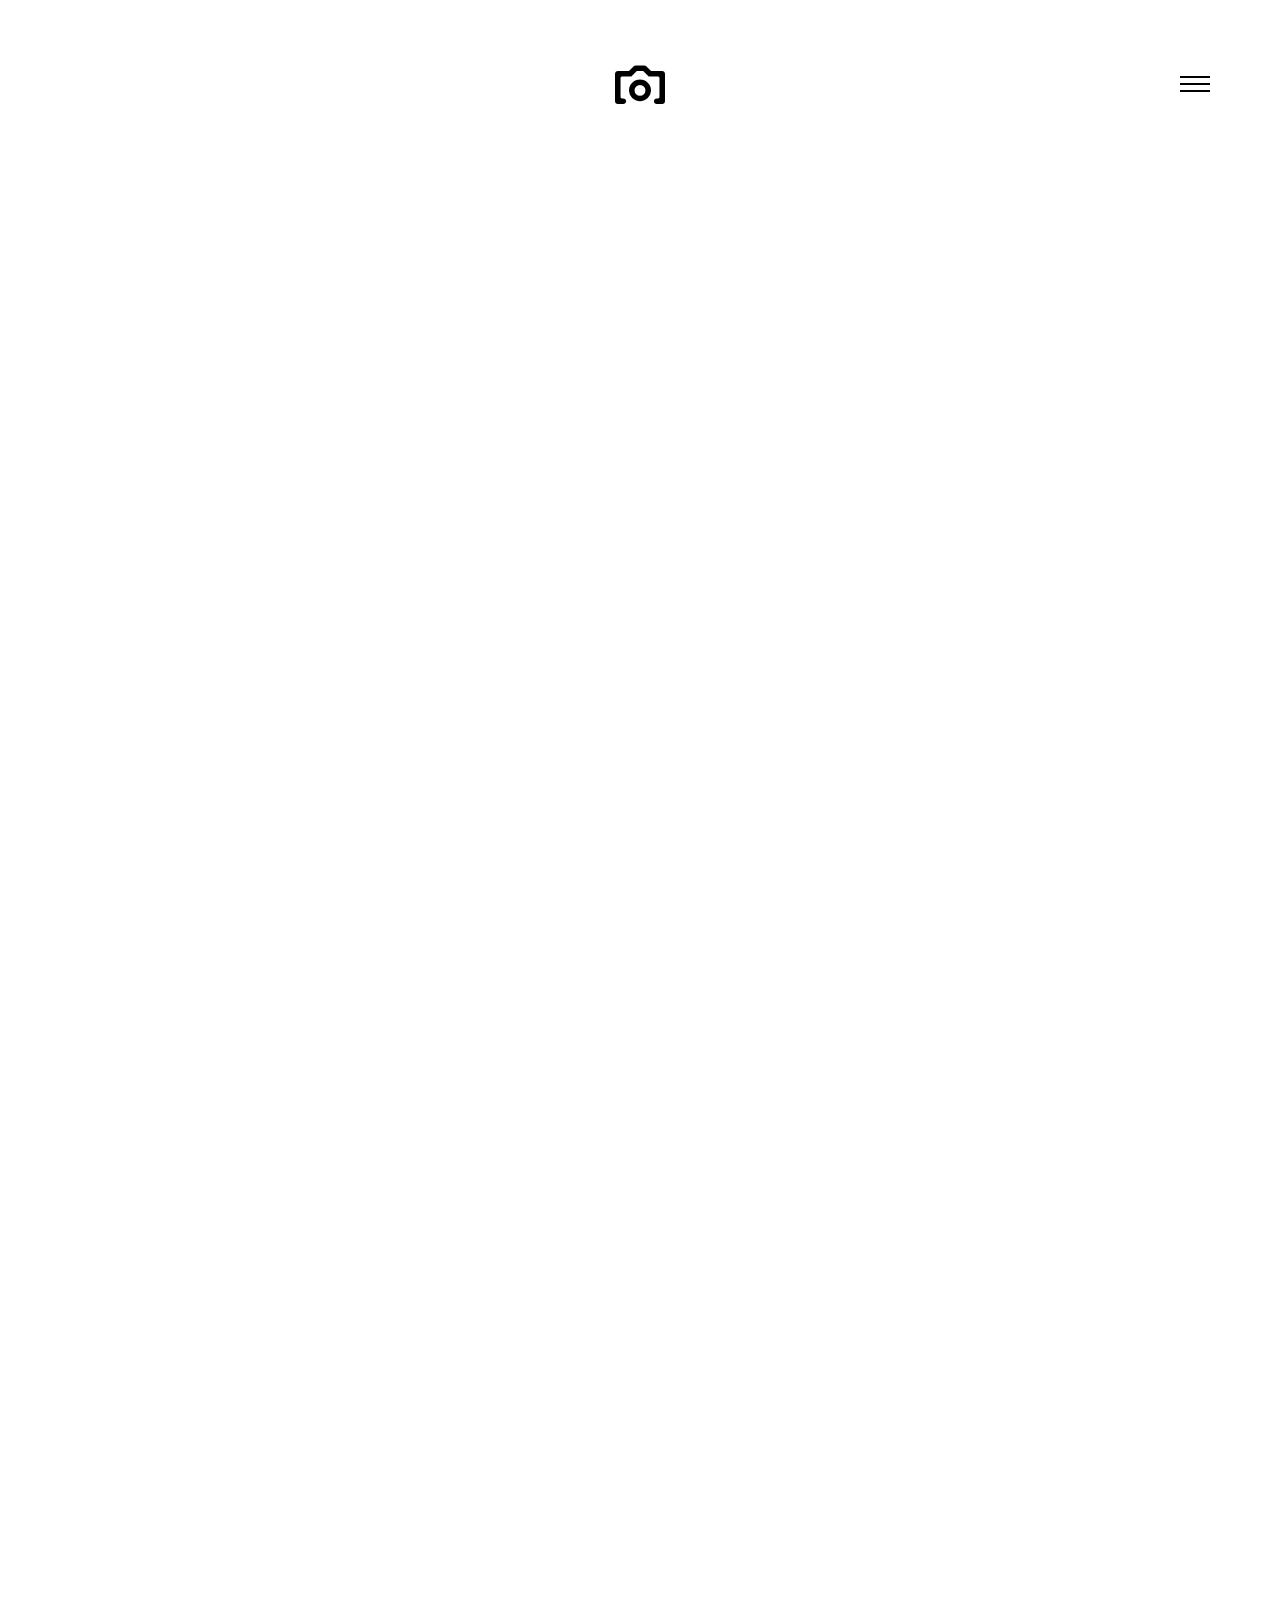
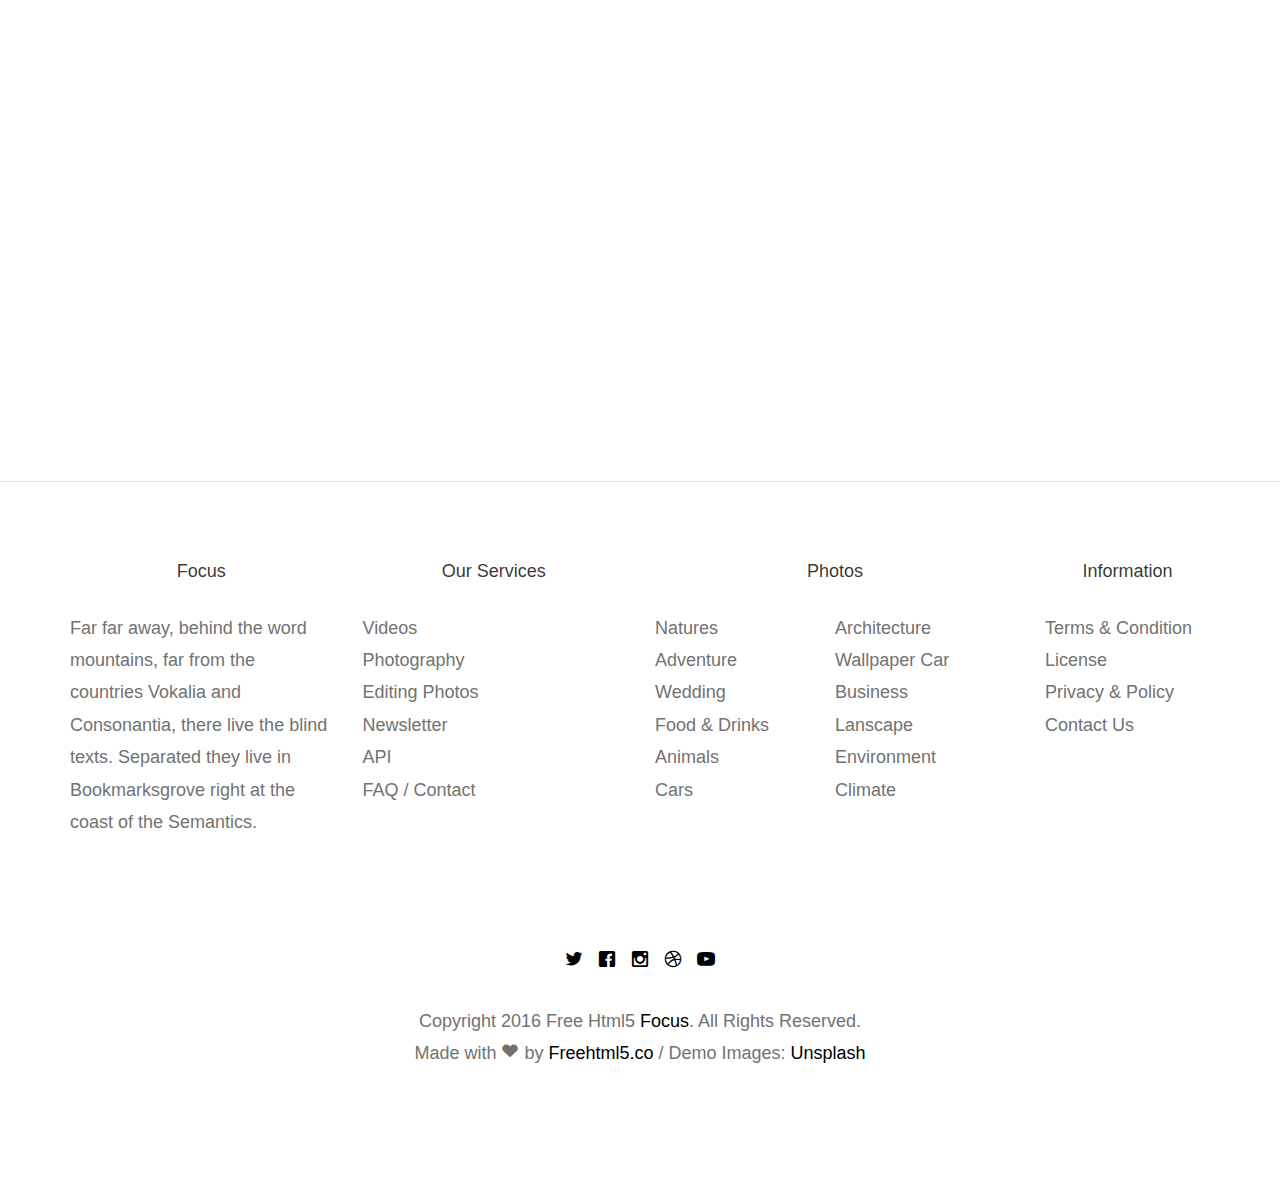
==== about.html @ fcd39f28 "primeiros ajustes" ====
<!DOCTYPE html>
<!--[if lt IE 7]>      <html class="no-js lt-ie9 lt-ie8 lt-ie7"> <![endif]-->
<!--[if IE 7]>         <html class="no-js lt-ie9 lt-ie8"> <![endif]-->
<!--[if IE 8]>         <html class="no-js lt-ie9"> <![endif]-->
<!--[if gt IE 8]><!--> <html class="no-js"> <!--<![endif]-->
	<head>
	<meta charset="utf-8">
	<meta http-equiv="X-UA-Compatible" content="IE=edge">
	<title>Focus &mdash; 100% Free Fully Responsive HTML5 Template by FREEHTML5.co</title>
	<meta name="viewport" content="width=device-width, initial-scale=1">
	<meta name="description" content="Free HTML5 Template by FREEHTML5.CO" />
	<meta name="keywords" content="free html5, free template, free bootstrap, html5, css3, mobile first, responsive" />
	<meta name="author" content="FREEHTML5.CO" />

  <!-- 
	//////////////////////////////////////////////////////

	FREE HTML5 TEMPLATE 
	DESIGNED & DEVELOPED by FREEHTML5.CO
		
	Website: 		http://freehtml5.co/
	Email: 			info@freehtml5.co
	Twitter: 		http://twitter.com/fh5co
	Facebook: 		https://www.facebook.com/fh5co

	//////////////////////////////////////////////////////
	 -->

  	<!-- Facebook and Twitter integration -->
	<meta property="og:title" content=""/>
	<meta property="og:image" content=""/>
	<meta property="og:url" content=""/>
	<meta property="og:site_name" content=""/>
	<meta property="og:description" content=""/>
	<meta name="twitter:title" content="" />
	<meta name="twitter:image" content="" />
	<meta name="twitter:url" content="" />
	<meta name="twitter:card" content="" />

	<!-- Place favicon.ico and apple-touch-icon.png in the root directory -->
	<link rel="shortcut icon" href="favicon.ico">

	<!-- <link href='https://fonts.googleapis.com/css?family=Roboto:400,100,300,700,900' rel='stylesheet' type='text/css'>
	<link href="https://fonts.googleapis.com/css?family=Roboto+Slab:300,400,700" rel="stylesheet"> -->
	
	<!-- Animate.css -->
	<link rel="stylesheet" href="css/animate.css">
	<!-- Icomoon Icon Fonts-->
	<link rel="stylesheet" href="css/icomoon.css">
	<!-- Bootstrap  -->
	<link rel="stylesheet" href="css/bootstrap.css">

	<link rel="stylesheet" href="css/style.css">


	<!-- Modernizr JS -->
	<script src="js/modernizr-2.6.2.min.js"></script>
	<!-- FOR IE9 below -->
	<!--[if lt IE 9]>
	<script src="js/respond.min.js"></script>
	<![endif]-->

	</head>
	<body>

	<nav id="fh5co-main-nav" role="navigation">
		<a href="#" class="js-fh5co-nav-toggle fh5co-nav-toggle active"><i></i></a>
		<div class="js-fullheight fh5co-table">
			<div class="fh5co-table-cell js-fullheight">
				<ul>
					<li><a href="index.html">Home</a></li>
					<li><a href="gallery.html">Gallery</a></li>
					<li><a href="services.html">Services</a></li>
					<li class="active"><a href="about.html">About</a></li>
					<li><a href="contact.html">Contact</a></li>
				</ul>
			</div>
		</div>
	</nav>
	
	<div id="fh5co-page">
		<header>
			<div class="container">
				<div class="fh5co-navbar-brand">
					<h1 class="text-center"><a class="fh5co-logo" href="index.html"><i class="icon-camera2"></i></a></h1>
					<a href="#" class="js-fh5co-nav-toggle fh5co-nav-toggle"><i></i></a>
				</div>
			</div>
		</header>
		<div id="fh5co-intro-section">
			<div class="container">
				<div class="row">
					<div class="col-md-8 col-md-offset-2 text-center animate-box">
						<h2 class="intro-heading">About Us</h2>
						<p><span>Created with <i class="icon-heart3"></i> by the fine folks at <a href="http://freehtml5.co">FreeHTML5.co</a></span></p>
					</div>
				</div>
			</div>
		</div>
		<div id="fh5co-about-section">
			<div class="container">
				<div class="row">
					<div class="col-md-8 col-md-offset-2 text-center animate-box">
						<div class="about">
							<img src="images/author.jpg" alt="">
						</div>
						<div class="desc">
							<h3>Eloisa Doe</h3>
							<p>Far far away, behind the word mountains, far from the countries Vokalia and Consonantia, there live the blind texts. Separated they live in Bookmarksgrove right at the coast of the Semantics. Far far away, behind the word mountains, far from the countries Vokalia and Consonantia, there live the blind texts. Separated they live in Bookmarksgrove right at the coast of the Semantics.</p>
							<p class="fh5co-social-icon">
								<a href="#"><i class="icon-twitter2"></i></a>
								<a href="#"><i class="icon-facebook2"></i></a>
								<a href="#"><i class="icon-instagram"></i></a>
								<a href="#"><i class="icon-dribbble2"></i></a>
								<a href="#"><i class="icon-youtube"></i></a>
							</p>
						</div>
					</div>
				</div>
			</div>
		</div>
		<div id="fh5co-photos-section">
			<div class="container">
				<div class="row">
					<div class="col-md-6 col-md-offset-3 text-center animate-box">
						<div class="heading-section">
							<h2>6 Photo Collection</h2>
							<p>Far far away, behind the word mountains, far from the countries Vokalia and Consonantia, there live the blind texts.</p>
						</div>
					</div>
				</div>
				<div class="row text-center">
					<div class="col-md-4 animate-box">
						<a href="#" class="grid-photo" style="background-image: url(images/pic7.jpg);">
							<div class="desc">
								<h3>Camera</h3>
								<span>12 Photos</span>
							</div>
						</a>
					</div>
					<div class="col-md-4 animate-box">
						<a href="#" class="grid-photo" style="background-image: url(images/pic8.jpg);">
							<div class="desc">
								<h3>Wedding</h3>
								<span>100 Photos</span>
							</div>
						</a>
					</div>
					<div class="col-md-4 animate-box">
						<a href="#" class="grid-photo" style="background-image: url(images/pic12.jpg);">
							<div class="desc">
								<h3>Drinks</h3>
								<span>45 Photos</span>
							</div>
						</a>
					</div>
					<div class="col-md-4 animate-box">
						<a href="#" class="grid-photo" style="background-image: url(images/pic9.jpg);">
							<div class="desc">
								<h3>Camera</h3>
								<span>12 Photos</span>
							</div>
						</a>
					</div>
					<div class="col-md-4 animate-box">
						<a href="#" class="grid-photo" style="background-image: url(images/pic14.jpg);">
							<div class="desc">
								<h3>Wedding</h3>
								<span>100 Photos</span>
							</div>
						</a>
					</div>
					<div class="col-md-4 animate-box">
						<a href="#" class="grid-photo" style="background-image: url(images/pic11.jpg);">
							<div class="desc">
								<h3>Drinks</h3>
								<span>45 Photos</span>
							</div>
						</a>
					</div>
				</div>
			</div>
		</div>
		<footer>
			<div id="footer">
				<div class="container">
					<div class="row">
						<div class="col-md-3">
							<h3 class="section-title">Focus</h3>
							<p>Far far away, behind the word mountains, far from the countries Vokalia and Consonantia, there live the blind texts. Separated they live in Bookmarksgrove right at the coast of the Semantics.</p>
						</div>
						
						<div class="col-md-3">
							<h3 class="section-title">Our Services</h3>
							<ul>
								<li><a href="#">Videos</a></li>
								<li><a href="#">Photography</a></li>
								<li><a href="#">Editing Photos</a></li>
								<li><a href="#">Newsletter</a></li>
								<li><a href="#">API</a></li>
								<li><a href="#">FAQ / Contact</a></li>
							</ul>
						</div>

						<div class="col-md-4">
							<h3 class="section-title">Photos</h3>
							<ul class="float">
								<li><a href="#">Natures</a></li>
								<li><a href="#">Adventure</a></li>
								<li><a href="#">Wedding</a></li>
								<li><a href="#">Food &amp; Drinks</a></li>
								<li><a href="#">Animals</a></li>
								<li><a href="#">Cars</a></li>
							</ul>
							<ul class="float">
								<li><a href="#">Architecture</a></li>
								<li><a href="#">Wallpaper Car</a></li>
								<li><a href="#">Business</a></li>
								<li><a href="#">Lanscape</a></li>
								<li><a href="#">Environment</a></li>
								<li><a href="#">Climate</a></li>
							</ul>
						</div>
						<div class="col-md-2">
							<h3 class="section-title">Information</h3>
							<ul>
								<li><a href="#">Terms &amp; Condition</a></li>
								<li><a href="#">License</a></li>
								<li><a href="#">Privacy &amp; Policy</a></li>
								<li><a href="#">Contact Us</a></li>
							</ul>
						</div>
					</div>
					<div class="row copy-right">
						<div class="col-md-6 col-md-offset-3 text-center">
							<p class="fh5co-social-icon">
								<a href="#"><i class="icon-twitter2"></i></a>
								<a href="#"><i class="icon-facebook2"></i></a>
								<a href="#"><i class="icon-instagram"></i></a>
								<a href="#"><i class="icon-dribbble2"></i></a>
								<a href="#"><i class="icon-youtube"></i></a>
							</p>
							<p>Copyright 2016 Free Html5 <a href="#">Focus</a>. All Rights Reserved. <br>Made with <i class="icon-heart3"></i> by <a href="http://freehtml5.co/" target="_blank">Freehtml5.co</a> / Demo Images: <a href="https://unsplash.com/" target="_blank">Unsplash </a></p>
						</div>
					</div>
				</div>
			</div>
		</footer>
	
	</div>

	<!-- jQuery -->
	<script src="js/jquery.min.js"></script>
	<!-- jQuery Easing -->
	<script src="js/jquery.easing.1.3.js"></script>
	<!-- Bootstrap -->
	<script src="js/bootstrap.min.js"></script>
	<!-- Waypoints -->
	<script src="js/jquery.waypoints.min.js"></script>
	<!-- Counters -->
	<script src="js/jquery.countTo.js"></script>

	<!-- Main JS (Do not remove) -->
	<script src="js/main.js"></script>

	</body>
</html>
---- css/icomoon.css ----
@font-face {
    font-family: 'icomoon';
    src:    url('fonts/icomoon.eot?1oniuf');
    src:    url('fonts/icomoon.eot?1oniuf#iefix') format('embedded-opentype'),
        url('fonts/icomoon.ttf?1oniuf') format('truetype'),
        url('fonts/icomoon.woff?1oniuf') format('woff'),
        url('fonts/icomoon.svg?1oniuf#icomoon') format('svg');
    font-weight: normal;
    font-style: normal;
}

[class^="icon-"], [class*=" icon-"] {
    /* use !important to prevent issues with browser extensions that change fonts */
    font-family: 'icomoon' !important;
    speak: none;
    font-style: normal;
    font-weight: normal;
    font-variant: normal;
    text-transform: none;
    line-height: 1;

    /* Better Font Rendering =========== */
    -webkit-font-smoothing: antialiased;
    -moz-osx-font-smoothing: grayscale;
}

.icon-mobile:before {
    content: "\e000";
}
.icon-laptop:before {
    content: "\e001";
}
.icon-desktop:before {
    content: "\e002";
}
.icon-tablet:before {
    content: "\e003";
}
.icon-phone:before {
    content: "\e004";
}
.icon-document:before {
    content: "\e005";
}
.icon-documents:before {
    content: "\e006";
}
.icon-search:before {
    content: "\e007";
}
.icon-clipboard:before {
    content: "\e008";
}
.icon-newspaper:before {
    content: "\e009";
}
.icon-notebook:before {
    content: "\e00a";
}
.icon-book-open:before {
    content: "\e00b";
}
.icon-browser:before {
    content: "\e00c";
}
.icon-calendar:before {
    content: "\e00d";
}
.icon-presentation:before {
    content: "\e00e";
}
.icon-picture:before {
    content: "\e00f";
}
.icon-pictures:before {
    content: "\e010";
}
.icon-video:before {
    content: "\e011";
}
.icon-camera:before {
    content: "\e012";
}
.icon-printer:before {
    content: "\e013";
}
.icon-toolbox:before {
    content: "\e014";
}
.icon-briefcase:before {
    content: "\e015";
}
.icon-wallet:before {
    content: "\e016";
}
.icon-gift:before {
    content: "\e017";
}
.icon-bargraph:before {
    content: "\e018";
}
.icon-grid:before {
    content: "\e019";
}
.icon-expand:before {
    content: "\e01a";
}
.icon-focus:before {
    content: "\e01b";
}
.icon-edit:before {
    content: "\e01c";
}
.icon-adjustments:before {
    content: "\e01d";
}
.icon-ribbon:before {
    content: "\e01e";
}
.icon-hourglass:before {
    content: "\e01f";
}
.icon-lock:before {
    content: "\e020";
}
.icon-megaphone:before {
    content: "\e021";
}
.icon-shield:before {
    content: "\e022";
}
.icon-trophy:before {
    content: "\e023";
}
.icon-flag:before {
    content: "\e024";
}
.icon-map:before {
    content: "\e025";
}
.icon-puzzle:before {
    content: "\e026";
}
.icon-basket:before {
    content: "\e027";
}
.icon-envelope:before {
    content: "\e028";
}
.icon-streetsign:before {
    content: "\e029";
}
.icon-telescope:before {
    content: "\e02a";
}
.icon-gears:before {
    content: "\e02b";
}
.icon-key:before {
    content: "\e02c";
}
.icon-paperclip:before {
    content: "\e02d";
}
.icon-attachment:before {
    content: "\e02e";
}
.icon-pricetags:before {
    content: "\e02f";
}
.icon-lightbulb:before {
    content: "\e030";
}
.icon-layers:before {
    content: "\e031";
}
.icon-pencil:before {
    content: "\e032";
}
.icon-tools:before {
    content: "\e033";
}
.icon-tools-2:before {
    content: "\e034";
}
.icon-scissors:before {
    content: "\e035";
}
.icon-paintbrush:before {
    content: "\e036";
}
.icon-magnifying-glass:before {
    content: "\e037";
}
.icon-circle-compass:before {
    content: "\e038";
}
.icon-linegraph:before {
    content: "\e039";
}
.icon-mic:before {
    content: "\e03a";
}
.icon-strategy:before {
    content: "\e03b";
}
.icon-beaker:before {
    content: "\e03c";
}
.icon-caution:before {
    content: "\e03d";
}
.icon-recycle:before {
    content: "\e03e";
}
.icon-anchor:before {
    content: "\e03f";
}
.icon-profile-male:before {
    content: "\e040";
}
.icon-profile-female:before {
    content: "\e041";
}
.icon-bike:before {
    content: "\e042";
}
.icon-wine:before {
    content: "\e043";
}
.icon-hotairballoon:before {
    content: "\e044";
}
.icon-globe:before {
    content: "\e045";
}
.icon-genius:before {
    content: "\e046";
}
.icon-map-pin:before {
    content: "\e047";
}
.icon-dial:before {
    content: "\e048";
}
.icon-chat:before {
    content: "\e049";
}
.icon-heart:before {
    content: "\e04a";
}
.icon-cloud:before {
    content: "\e04b";
}
.icon-upload:before {
    content: "\e04c";
}
.icon-download:before {
    content: "\e04d";
}
.icon-target:before {
    content: "\e04e";
}
.icon-hazardous:before {
    content: "\e04f";
}
.icon-piechart:before {
    content: "\e050";
}
.icon-speedometer:before {
    content: "\e051";
}
.icon-global:before {
    content: "\e052";
}
.icon-compass:before {
    content: "\e053";
}
.icon-lifesaver:before {
    content: "\e054";
}
.icon-clock:before {
    content: "\e055";
}
.icon-aperture:before {
    content: "\e056";
}
.icon-quote:before {
    content: "\e057";
}
.icon-scope:before {
    content: "\e058";
}
.icon-alarmclock:before {
    content: "\e059";
}
.icon-refresh:before {
    content: "\e05a";
}
.icon-happy:before {
    content: "\e05b";
}
.icon-sad:before {
    content: "\e05c";
}
.icon-facebook:before {
    content: "\e05d";
}
.icon-twitter:before {
    content: "\e05e";
}
.icon-googleplus:before {
    content: "\e05f";
}
.icon-rss:before {
    content: "\e060";
}
.icon-tumblr:before {
    content: "\e061";
}
.icon-linkedin:before {
    content: "\e062";
}
.icon-dribbble:before {
    content: "\e063";
}
.icon-box2:before {
    content: "\ea82";
}
.icon-write:before {
    content: "\ea83";
}
.icon-clock2:before {
    content: "\ea84";
}
.icon-reply2:before {
    content: "\ea85";
}
.icon-reply-all2:before {
    content: "\ea86";
}
.icon-forward2:before {
    content: "\ea87";
}
.icon-flag2:before {
    content: "\ea88";
}
.icon-search2:before {
    content: "\ea89";
}
.icon-trash2:before {
    content: "\ea8a";
}
.icon-envelope2:before {
    content: "\ea8b";
}
.icon-bubble:before {
    content: "\ea8c";
}
.icon-bubbles:before {
    content: "\ea8d";
}
.icon-user2:before {
    content: "\ea8e";
}
.icon-users2:before {
    content: "\ea8f";
}
.icon-cloud2:before {
    content: "\ea90";
}
.icon-download2:before {
    content: "\ea91";
}
.icon-upload2:before {
    content: "\ea92";
}
.icon-rain:before {
    content: "\ea93";
}
.icon-sun:before {
    content: "\ea94";
}
.icon-moon2:before {
    content: "\ea95";
}
.icon-bell2:before {
    content: "\ea96";
}
.icon-folder2:before {
    content: "\ea97";
}
.icon-pin2:before {
    content: "\ea98";
}
.icon-sound2:before {
    content: "\ea99";
}
.icon-microphone:before {
    content: "\ea9a";
}
.icon-camera2:before {
    content: "\ea9b";
}
.icon-image2:before {
    content: "\ea9c";
}
.icon-cog2:before {
    content: "\ea9d";
}
.icon-calendar2:before {
    content: "\ea9e";
}
.icon-book2:before {
    content: "\ea9f";
}
.icon-map-marker:before {
    content: "\eaa0";
}
.icon-store:before {
    content: "\eaa1";
}
.icon-support:before {
    content: "\eaa2";
}
.icon-tag2:before {
    content: "\eaa3";
}
.icon-heart2:before {
    content: "\eaa4";
}
.icon-video-camera:before {
    content: "\eaa5";
}
.icon-trophy2:before {
    content: "\eaa6";
}
.icon-cart:before {
    content: "\eaa7";
}
.icon-eye2:before {
    content: "\eaa8";
}
.icon-cancel:before {
    content: "\eaa9";
}
.icon-chart:before {
    content: "\eaaa";
}
.icon-target2:before {
    content: "\eaab";
}
.icon-printer2:before {
    content: "\eaac";
}
.icon-location2:before {
    content: "\eaad";
}
.icon-bookmark2:before {
    content: "\eaae";
}
.icon-monitor:before {
    content: "\eaaf";
}
.icon-cross2:before {
    content: "\eab0";
}
.icon-plus2:before {
    content: "\eab1";
}
.icon-left:before {
    content: "\eab2";
}
.icon-up:before {
    content: "\eab3";
}
.icon-browser2:before {
    content: "\eab4";
}
.icon-windows:before {
    content: "\eab5";
}
.icon-switch2:before {
    content: "\eab6";
}
.icon-dashboard:before {
    content: "\eab7";
}
.icon-play:before {
    content: "\eab8";
}
.icon-fast-forward:before {
    content: "\eab9";
}
.icon-next:before {
    content: "\eaba";
}
.icon-refresh2:before {
    content: "\eabb";
}
.icon-film:before {
    content: "\eabc";
}
.icon-home2:before {
    content: "\eabd";
}
.icon-add-to-list:before {
    content: "\e901";
}
.icon-classic-computer:before {
    content: "\e902";
}
.icon-controller-fast-backward:before {
    content: "\e903";
}
.icon-creative-commons-attribution:before {
    content: "\e904";
}
.icon-creative-commons-noderivs:before {
    content: "\e905";
}
.icon-creative-commons-noncommercial-eu:before {
    content: "\e906";
}
.icon-creative-commons-noncommercial-us:before {
    content: "\e907";
}
.icon-creative-commons-public-domain:before {
    content: "\e908";
}
.icon-creative-commons-remix:before {
    content: "\e909";
}
.icon-creative-commons-share:before {
    content: "\e90a";
}
.icon-creative-commons-sharealike:before {
    content: "\e90b";
}
.icon-creative-commons:before {
    content: "\e90c";
}
.icon-document-landscape:before {
    content: "\e90d";
}
.icon-remove-user:before {
    content: "\e90e";
}
.icon-warning:before {
    content: "\e90f";
}
.icon-arrow-bold-down:before {
    content: "\e910";
}
.icon-arrow-bold-left:before {
    content: "\e911";
}
.icon-arrow-bold-right:before {
    content: "\e912";
}
.icon-arrow-bold-up:before {
    content: "\e913";
}
.icon-arrow-down:before {
    content: "\e914";
}
.icon-arrow-left:before {
    content: "\e915";
}
.icon-arrow-long-down:before {
    content: "\e916";
}
.icon-arrow-long-left:before {
    content: "\e917";
}
.icon-arrow-long-right:before {
    content: "\e918";
}
.icon-arrow-long-up:before {
    content: "\e919";
}
.icon-arrow-right:before {
    content: "\e91a";
}
.icon-arrow-up:before {
    content: "\e91b";
}
.icon-arrow-with-circle-down:before {
    content: "\e91c";
}
.icon-arrow-with-circle-left:before {
    content: "\e91d";
}
.icon-arrow-with-circle-right:before {
    content: "\e91e";
}
.icon-arrow-with-circle-up:before {
    content: "\e91f";
}
.icon-bookmark:before {
    content: "\e920";
}
.icon-bookmarks:before {
    content: "\e921";
}
.icon-chevron-down:before {
    content: "\e922";
}
.icon-chevron-left:before {
    content: "\e923";
}
.icon-chevron-right:before {
    content: "\e924";
}
.icon-chevron-small-down:before {
    content: "\e925";
}
.icon-chevron-small-left:before {
    content: "\e926";
}
.icon-chevron-small-right:before {
    content: "\e927";
}
.icon-chevron-small-up:before {
    content: "\e928";
}
.icon-chevron-thin-down:before {
    content: "\e929";
}
.icon-chevron-thin-left:before {
    content: "\e92a";
}
.icon-chevron-thin-right:before {
    content: "\e92b";
}
.icon-chevron-thin-up:before {
    content: "\e92c";
}
.icon-chevron-up:before {
    content: "\e92d";
}
.icon-chevron-with-circle-down:before {
    content: "\e92e";
}
.icon-chevron-with-circle-left:before {
    content: "\e92f";
}
.icon-chevron-with-circle-right:before {
    content: "\e930";
}
.icon-chevron-with-circle-up:before {
    content: "\e931";
}
.icon-cloud3:before {
    content: "\e932";
}
.icon-controller-fast-forward:before {
    content: "\e933";
}
.icon-controller-jump-to-start:before {
    content: "\e934";
}
.icon-controller-next:before {
    content: "\e935";
}
.icon-controller-paus:before {
    content: "\e936";
}
.icon-controller-play:before {
    content: "\e937";
}
.icon-controller-record:before {
    content: "\e938";
}
.icon-controller-stop:before {
    content: "\e939";
}
.icon-controller-volume:before {
    content: "\e93a";
}
.icon-dot-single:before {
    content: "\e93b";
}
.icon-dots-three-horizontal:before {
    content: "\e93c";
}
.icon-dots-three-vertical:before {
    content: "\e93d";
}
.icon-dots-two-horizontal:before {
    content: "\e93e";
}
.icon-dots-two-vertical:before {
    content: "\e93f";
}
.icon-download3:before {
    content: "\e940";
}
.icon-emoji-flirt:before {
    content: "\e941";
}
.icon-flow-branch:before {
    content: "\e942";
}
.icon-flow-cascade:before {
    content: "\e943";
}
.icon-flow-line:before {
    content: "\e944";
}
.icon-flow-parallel:before {
    content: "\e945";
}
.icon-flow-tree:before {
    content: "\e946";
}
.icon-install:before {
    content: "\e947";
}
.icon-layers2:before {
    content: "\e948";
}
.icon-open-book:before {
    content: "\e949";
}
.icon-resize-100:before {
    content: "\e94a";
}
.icon-resize-full-screen:before {
    content: "\e94b";
}
.icon-save:before {
    content: "\e94c";
}
.icon-select-arrows:before {
    content: "\e94d";
}
.icon-sound-mute:before {
    content: "\e94e";
}
.icon-sound:before {
    content: "\e94f";
}
.icon-trash:before {
    content: "\e950";
}
.icon-triangle-down:before {
    content: "\e951";
}
.icon-triangle-left:before {
    content: "\e952";
}
.icon-triangle-right:before {
    content: "\e953";
}
.icon-triangle-up:before {
    content: "\e954";
}
.icon-uninstall:before {
    content: "\e955";
}
.icon-upload-to-cloud:before {
    content: "\e956";
}
.icon-upload3:before {
    content: "\e957";
}
.icon-add-user:before {
    content: "\e958";
}
.icon-address:before {
    content: "\e959";
}
.icon-adjust:before {
    content: "\e95a";
}
.icon-air:before {
    content: "\e95b";
}
.icon-aircraft-landing:before {
    content: "\e95c";
}
.icon-aircraft-take-off:before {
    content: "\e95d";
}
.icon-aircraft:before {
    content: "\e95e";
}
.icon-align-bottom:before {
    content: "\e95f";
}
.icon-align-horizontal-middle:before {
    content: "\e960";
}
.icon-align-left:before {
    content: "\e961";
}
.icon-align-right:before {
    content: "\e962";
}
.icon-align-top:before {
    content: "\e963";
}
.icon-align-vertical-middle:before {
    content: "\e964";
}
.icon-archive:before {
    content: "\e965";
}
.icon-area-graph:before {
    content: "\e966";
}
.icon-attachment2:before {
    content: "\e967";
}
.icon-awareness-ribbon:before {
    content: "\e968";
}
.icon-back-in-time:before {
    content: "\e969";
}
.icon-back:before {
    content: "\e96a";
}
.icon-bar-graph:before {
    content: "\e96b";
}
.icon-battery:before {
    content: "\e96c";
}
.icon-beamed-note:before {
    content: "\e96d";
}
.icon-bell:before {
    content: "\e96e";
}
.icon-blackboard:before {
    content: "\e96f";
}
.icon-block:before {
    content: "\e970";
}
.icon-book:before {
    content: "\e971";
}
.icon-bowl:before {
    content: "\e972";
}
.icon-box:before {
    content: "\e973";
}
.icon-briefcase2:before {
    content: "\e974";
}
.icon-browser3:before {
    content: "\e975";
}
.icon-brush:before {
    content: "\e976";
}
.icon-bucket:before {
    content: "\e977";
}
.icon-cake:before {
    content: "\e978";
}
.icon-calculator:before {
    content: "\e979";
}
.icon-calendar3:before {
    content: "\e97a";
}
.icon-camera3:before {
    content: "\e97b";
}
.icon-ccw:before {
    content: "\e97c";
}
.icon-chat2:before {
    content: "\e97d";
}
.icon-check:before {
    content: "\e97e";
}
.icon-circle-with-cross:before {
    content: "\e97f";
}
.icon-circle-with-minus:before {
    content: "\e980";
}
.icon-circle-with-plus:before {
    content: "\e981";
}
.icon-circle:before {
    content: "\e982";
}
.icon-circular-graph:before {
    content: "\e983";
}
.icon-clapperboard:before {
    content: "\e984";
}
.icon-clipboard2:before {
    content: "\e985";
}
.icon-clock3:before {
    content: "\e986";
}
.icon-code:before {
    content: "\e987";
}
.icon-cog:before {
    content: "\e988";
}
.icon-colours:before {
    content: "\e989";
}
.icon-compass2:before {
    content: "\e98a";
}
.icon-copy:before {
    content: "\e98b";
}
.icon-credit-card:before {
    content: "\e98c";
}
.icon-credit:before {
    content: "\e98d";
}
.icon-cross:before {
    content: "\e98e";
}
.icon-cup:before {
    content: "\e98f";
}
.icon-cw:before {
    content: "\e990";
}
.icon-cycle:before {
    content: "\e991";
}
.icon-database:before {
    content: "\e992";
}
.icon-dial-pad:before {
    content: "\e993";
}
.icon-direction:before {
    content: "\e994";
}
.icon-document2:before {
    content: "\e995";
}
.icon-documents2:before {
    content: "\e996";
}
.icon-drink:before {
    content: "\e997";
}
.icon-drive:before {
    content: "\e998";
}
.icon-drop:before {
    content: "\e999";
}
.icon-edit2:before {
    content: "\e99a";
}
.icon-email:before {
    content: "\e99b";
}
.icon-emoji-happy:before {
    content: "\e99c";
}
.icon-emoji-neutral:before {
    content: "\e99d";
}
.icon-emoji-sad:before {
    content: "\e99e";
}
.icon-erase:before {
    content: "\e99f";
}
.icon-eraser:before {
    content: "\e9a0";
}
.icon-export:before {
    content: "\e9a1";
}
.icon-eye:before {
    content: "\e9a2";
}
.icon-feather:before {
    content: "\e9a3";
}
.icon-flag3:before {
    content: "\e9a4";
}
.icon-flash:before {
    content: "\e9a5";
}
.icon-flashlight:before {
    content: "\e9a6";
}
.icon-flat-brush:before {
    content: "\e9a7";
}
.icon-folder-images:before {
    content: "\e9a8";
}
.icon-folder-music:before {
    content: "\e9a9";
}
.icon-folder-video:before {
    content: "\e9aa";
}
.icon-folder:before {
    content: "\e9ab";
}
.icon-forward:before {
    content: "\e9ac";
}
.icon-funnel:before {
    content: "\e9ad";
}
.icon-game-controller:before {
    content: "\e9ae";
}
.icon-gauge:before {
    content: "\e9af";
}
.icon-globe2:before {
    content: "\e9b0";
}
.icon-graduation-cap:before {
    content: "\e9b1";
}
.icon-grid2:before {
    content: "\e9b2";
}
.icon-hair-cross:before {
    content: "\e9b3";
}
.icon-hand:before {
    content: "\e9b4";
}
.icon-heart-outlined:before {
    content: "\e9b5";
}
.icon-heart3:before {
    content: "\e9b6";
}
.icon-help-with-circle:before {
    content: "\e9b7";
}
.icon-help:before {
    content: "\e9b8";
}
.icon-home:before {
    content: "\e9b9";
}
.icon-hour-glass:before {
    content: "\e9ba";
}
.icon-image-inverted:before {
    content: "\e9bb";
}
.icon-image:before {
    content: "\e9bc";
}
.icon-images:before {
    content: "\e9bd";
}
.icon-inbox:before {
    content: "\e9be";
}
.icon-infinity:before {
    content: "\e9bf";
}
.icon-info-with-circle:before {
    content: "\e9c0";
}
.icon-info:before {
    content: "\e9c1";
}
.icon-key2:before {
    content: "\e9c2";
}
.icon-keyboard:before {
    content: "\e9c3";
}
.icon-lab-flask:before {
    content: "\e9c4";
}
.icon-landline:before {
    content: "\e9c5";
}
.icon-language:before {
    content: "\e9c6";
}
.icon-laptop2:before {
    content: "\e9c7";
}
.icon-leaf:before {
    content: "\e9c8";
}
.icon-level-down:before {
    content: "\e9c9";
}
.icon-level-up:before {
    content: "\e9ca";
}
.icon-lifebuoy:before {
    content: "\e9cb";
}
.icon-light-bulb:before {
    content: "\e9cc";
}
.icon-light-down:before {
    content: "\e9cd";
}
.icon-light-up:before {
    content: "\e9ce";
}
.icon-line-graph:before {
    content: "\e9cf";
}
.icon-link:before {
    content: "\e9d0";
}
.icon-list:before {
    content: "\e9d1";
}
.icon-location-pin:before {
    content: "\e9d2";
}
.icon-location:before {
    content: "\e9d3";
}
.icon-lock-open:before {
    content: "\e9d4";
}
.icon-lock2:before {
    content: "\e9d5";
}
.icon-log-out:before {
    content: "\e9d6";
}
.icon-login:before {
    content: "\e9d7";
}
.icon-loop:before {
    content: "\e9d8";
}
.icon-magnet:before {
    content: "\e9d9";
}
.icon-magnifying-glass2:before {
    content: "\e9da";
}
.icon-mail:before {
    content: "\e9db";
}
.icon-man:before {
    content: "\e9dc";
}
.icon-map2:before {
    content: "\e9dd";
}
.icon-mask:before {
    content: "\e9de";
}
.icon-medal:before {
    content: "\e9df";
}
.icon-megaphone2:before {
    content: "\e9e0";
}
.icon-menu:before {
    content: "\e9e1";
}
.icon-message:before {
    content: "\e9e2";
}
.icon-mic2:before {
    content: "\e9e3";
}
.icon-minus:before {
    content: "\e9e4";
}
.icon-mobile2:before {
    content: "\e9e5";
}
.icon-modern-mic:before {
    content: "\e9e6";
}
.icon-moon:before {
    content: "\e9e7";
}
.icon-mouse:before {
    content: "\e9e8";
}
.icon-music:before {
    content: "\e9e9";
}
.icon-network:before {
    content: "\e9ea";
}
.icon-new-message:before {
    content: "\e9eb";
}
.icon-new:before {
    content: "\e9ec";
}
.icon-news:before {
    content: "\e9ed";
}
.icon-note:before {
    content: "\e9ee";
}
.icon-notification:before {
    content: "\e9ef";
}
.icon-old-mobile:before {
    content: "\e9f0";
}
.icon-old-phone:before {
    content: "\e9f1";
}
.icon-palette:before {
    content: "\e9f2";
}
.icon-paper-plane:before {
    content: "\e9f3";
}
.icon-pencil2:before {
    content: "\e9f4";
}
.icon-phone2:before {
    content: "\e9f5";
}
.icon-pie-chart:before {
    content: "\e9f6";
}
.icon-pin:before {
    content: "\e9f7";
}
.icon-plus:before {
    content: "\e9f8";
}
.icon-popup:before {
    content: "\e9f9";
}
.icon-power-plug:before {
    content: "\e9fa";
}
.icon-price-ribbon:before {
    content: "\e9fb";
}
.icon-price-tag:before {
    content: "\e9fc";
}
.icon-print:before {
    content: "\e9fd";
}
.icon-progress-empty:before {
    content: "\e9fe";
}
.icon-progress-full:before {
    content: "\e9ff";
}
.icon-progress-one:before {
    content: "\ea00";
}
.icon-progress-two:before {
    content: "\ea01";
}
.icon-publish:before {
    content: "\ea02";
}
.icon-quote2:before {
    content: "\ea03";
}
.icon-radio:before {
    content: "\ea04";
}
.icon-reply-all:before {
    content: "\ea05";
}
.icon-reply:before {
    content: "\ea06";
}
.icon-retweet:before {
    content: "\ea07";
}
.icon-rocket:before {
    content: "\ea08";
}
.icon-round-brush:before {
    content: "\ea09";
}
.icon-rss2:before {
    content: "\ea0a";
}
.icon-ruler:before {
    content: "\ea0b";
}
.icon-scissors2:before {
    content: "\ea0c";
}
.icon-share-alternitive:before {
    content: "\ea0d";
}
.icon-share:before {
    content: "\ea0e";
}
.icon-shareable:before {
    content: "\ea0f";
}
.icon-shield2:before {
    content: "\ea10";
}
.icon-shop:before {
    content: "\ea11";
}
.icon-shopping-bag:before {
    content: "\ea12";
}
.icon-shopping-basket:before {
    content: "\ea13";
}
.icon-shopping-cart:before {
    content: "\ea14";
}
.icon-shuffle:before {
    content: "\ea15";
}
.icon-signal:before {
    content: "\ea16";
}
.icon-sound-mix:before {
    content: "\ea17";
}
.icon-sports-club:before {
    content: "\ea18";
}
.icon-spreadsheet:before {
    content: "\ea19";
}
.icon-squared-cross:before {
    content: "\ea1a";
}
.icon-squared-minus:before {
    content: "\ea1b";
}
.icon-squared-plus:before {
    content: "\ea1c";
}
.icon-star-outlined:before {
    content: "\ea1d";
}
.icon-star:before {
    content: "\ea1e";
}
.icon-stopwatch:before {
    content: "\ea1f";
}
.icon-suitcase:before {
    content: "\ea20";
}
.icon-swap:before {
    content: "\ea21";
}
.icon-sweden:before {
    content: "\ea22";
}
.icon-switch:before {
    content: "\ea23";
}
.icon-tablet2:before {
    content: "\ea24";
}
.icon-tag:before {
    content: "\ea25";
}
.icon-text-document-inverted:before {
    content: "\ea26";
}
.icon-text-document:before {
    content: "\ea27";
}
.icon-text:before {
    content: "\ea28";
}
.icon-thermometer:before {
    content: "\ea29";
}
.icon-thumbs-down:before {
    content: "\ea2a";
}
.icon-thumbs-up:before {
    content: "\ea2b";
}
.icon-thunder-cloud:before {
    content: "\ea2c";
}
.icon-ticket:before {
    content: "\ea2d";
}
.icon-time-slot:before {
    content: "\ea2e";
}
.icon-tools2:before {
    content: "\ea2f";
}
.icon-traffic-cone:before {
    content: "\ea30";
}
.icon-tree:before {
    content: "\ea31";
}
.icon-trophy3:before {
    content: "\ea32";
}
.icon-tv:before {
    content: "\ea33";
}
.icon-typing:before {
    content: "\ea34";
}
.icon-unread:before {
    content: "\ea35";
}
.icon-untag:before {
    content: "\ea36";
}
.icon-user:before {
    content: "\ea37";
}
.icon-users:before {
    content: "\ea38";
}
.icon-v-card:before {
    content: "\ea39";
}
.icon-video2:before {
    content: "\ea3a";
}
.icon-vinyl:before {
    content: "\ea3b";
}
.icon-voicemail:before {
    content: "\ea3c";
}
.icon-wallet2:before {
    content: "\ea3d";
}
.icon-water:before {
    content: "\ea3e";
}
.icon-500px-with-circle:before {
    content: "\ea3f";
}
.icon-500px:before {
    content: "\ea40";
}
.icon-basecamp:before {
    content: "\ea41";
}
.icon-behance:before {
    content: "\ea42";
}
.icon-creative-cloud:before {
    content: "\ea43";
}
.icon-dropbox:before {
    content: "\ea44";
}
.icon-evernote:before {
    content: "\ea45";
}
.icon-flattr:before {
    content: "\ea46";
}
.icon-foursquare:before {
    content: "\ea47";
}
.icon-google-drive:before {
    content: "\ea48";
}
.icon-google-hangouts:before {
    content: "\ea49";
}
.icon-grooveshark:before {
    content: "\ea4a";
}
.icon-icloud:before {
    content: "\ea4b";
}
.icon-mixi:before {
    content: "\ea4c";
}
.icon-onedrive:before {
    content: "\ea4d";
}
.icon-paypal:before {
    content: "\ea4e";
}
.icon-picasa:before {
    content: "\ea4f";
}
.icon-qq:before {
    content: "\ea50";
}
.icon-rdio-with-circle:before {
    content: "\ea51";
}
.icon-renren:before {
    content: "\ea52";
}
.icon-scribd:before {
    content: "\ea53";
}
.icon-sina-weibo:before {
    content: "\ea54";
}
.icon-skype-with-circle:before {
    content: "\ea55";
}
.icon-skype:before {
    content: "\ea56";
}
.icon-slideshare:before {
    content: "\ea57";
}
.icon-smashing:before {
    content: "\ea58";
}
.icon-soundcloud:before {
    content: "\ea59";
}
.icon-spotify-with-circle:before {
    content: "\ea5a";
}
.icon-spotify:before {
    content: "\ea5b";
}
.icon-swarm:before {
    content: "\ea5c";
}
.icon-vine-with-circle:before {
    content: "\ea5d";
}
.icon-vine:before {
    content: "\ea5e";
}
.icon-vk-alternitive:before {
    content: "\ea5f";
}
.icon-vk-with-circle:before {
    content: "\ea60";
}
.icon-vk:before {
    content: "\ea61";
}
.icon-xing-with-circle:before {
    content: "\ea62";
}
.icon-xing:before {
    content: "\ea63";
}
.icon-yelp:before {
    content: "\ea64";
}
.icon-dribbble-with-circle:before {
    content: "\ea65";
}
.icon-dribbble2:before {
    content: "\ea66";
}
.icon-facebook-with-circle:before {
    content: "\ea67";
}
.icon-facebook2:before {
    content: "\ea68";
}
.icon-flickr-with-circle:before {
    content: "\ea69";
}
.icon-flickr:before {
    content: "\ea6a";
}
.icon-github-with-circle:before {
    content: "\ea6b";
}
.icon-github:before {
    content: "\ea6c";
}
.icon-google-with-circle:before {
    content: "\ea6d";
}
.icon-google:before {
    content: "\ea6e";
}
.icon-instagram-with-circle:before {
    content: "\ea6f";
}
.icon-instagram:before {
    content: "\ea70";
}
.icon-lastfm-with-circle:before {
    content: "\ea71";
}
.icon-lastfm:before {
    content: "\ea72";
}
.icon-linkedin-with-circle:before {
    content: "\ea73";
}
.icon-linkedin2:before {
    content: "\ea74";
}
.icon-pinterest-with-circle:before {
    content: "\ea75";
}
.icon-pinterest:before {
    content: "\ea76";
}
.icon-rdio:before {
    content: "\ea77";
}
.icon-stumbleupon-with-circle:before {
    content: "\ea78";
}
.icon-stumbleupon:before {
    content: "\ea79";
}
.icon-tumblr-with-circle:before {
    content: "\ea7a";
}
.icon-tumblr2:before {
    content: "\ea7b";
}
.icon-twitter-with-circle:before {
    content: "\ea7c";
}
.icon-twitter2:before {
    content: "\ea7d";
}
.icon-vimeo-with-circle:before {
    content: "\ea7e";
}
.icon-vimeo:before {
    content: "\ea7f";
}
.icon-youtube-with-circle:before {
    content: "\ea80";
}
.icon-youtube:before {
    content: "\ea81";
}
.icon-home3:before {
    content: "\eabe";
}
.icon-home22:before {
    content: "\eabf";
}
.icon-home32:before {
    content: "\eac0";
}
.icon-office:before {
    content: "\eac1";
}
.icon-newspaper2:before {
    content: "\eac2";
}
.icon-pencil3:before {
    content: "\eac3";
}
.icon-pencil22:before {
    content: "\eac4";
}
.icon-quill:before {
    content: "\eac5";
}
.icon-pen:before {
    content: "\eac6";
}
.icon-blog:before {
    content: "\eac7";
}
.icon-eyedropper:before {
    content: "\eac8";
}
.icon-droplet:before {
    content: "\eac9";
}
.icon-paint-format:before {
    content: "\eaca";
}
.icon-image3:before {
    content: "\eacb";
}
.icon-images2:before {
    content: "\eacc";
}
.icon-camera4:before {
    content: "\eacd";
}
.icon-headphones:before {
    content: "\eace";
}
.icon-music2:before {
    content: "\eacf";
}
.icon-play2:before {
    content: "\ead0";
}
.icon-film2:before {
    content: "\ead1";
}
.icon-video-camera2:before {
    content: "\ead2";
}
.icon-dice:before {
    content: "\ead3";
}
.icon-pacman:before {
    content: "\ead4";
}
.icon-spades:before {
    content: "\ead5";
}
.icon-clubs:before {
    content: "\ead6";
}
.icon-diamonds:before {
    content: "\ead7";
}
.icon-bullhorn:before {
    content: "\ead8";
}
.icon-connection:before {
    content: "\ead9";
}
.icon-podcast:before {
    content: "\eada";
}
.icon-feed:before {
    content: "\eadb";
}
.icon-mic3:before {
    content: "\eadc";
}
.icon-book3:before {
    content: "\eadd";
}
.icon-books:before {
    content: "\eade";
}
.icon-library:before {
    content: "\eadf";
}
.icon-file-text:before {
    content: "\eae0";
}
.icon-profile:before {
    content: "\eae1";
}
.icon-file-empty:before {
    content: "\eae2";
}
.icon-files-empty:before {
    content: "\eae3";
}
.icon-file-text2:before {
    content: "\eae4";
}
.icon-file-picture:before {
    content: "\eae5";
}
.icon-file-music:before {
    content: "\eae6";
}
.icon-file-play:before {
    content: "\eae7";
}
.icon-file-video:before {
    content: "\eae8";
}
.icon-file-zip:before {
    content: "\eae9";
}
.icon-copy2:before {
    content: "\eaea";
}
.icon-paste:before {
    content: "\eaeb";
}
.icon-stack:before {
    content: "\eaec";
}
.icon-folder3:before {
    content: "\eaed";
}
.icon-folder-open:before {
    content: "\eaee";
}
.icon-folder-plus:before {
    content: "\eaef";
}
.icon-folder-minus:before {
    content: "\eaf0";
}
.icon-folder-download:before {
    content: "\eaf1";
}
.icon-folder-upload:before {
    content: "\eaf2";
}
.icon-price-tag2:before {
    content: "\eaf3";
}
.icon-price-tags:before {
    content: "\eaf4";
}
.icon-barcode:before {
    content: "\eaf5";
}
.icon-qrcode:before {
    content: "\eaf6";
}
.icon-ticket2:before {
    content: "\eaf7";
}
.icon-cart2:before {
    content: "\eaf8";
}
.icon-coin-dollar:before {
    content: "\eaf9";
}
.icon-coin-euro:before {
    content: "\eafa";
}
.icon-coin-pound:before {
    content: "\eafb";
}
.icon-coin-yen:before {
    content: "\eafc";
}
.icon-credit-card2:before {
    content: "\eafd";
}
.icon-calculator2:before {
    content: "\eafe";
}
.icon-lifebuoy2:before {
    content: "\eaff";
}
.icon-phone3:before {
    content: "\eb00";
}
.icon-phone-hang-up:before {
    content: "\eb01";
}
.icon-address-book:before {
    content: "\eb02";
}
.icon-envelop:before {
    content: "\eb03";
}
.icon-pushpin:before {
    content: "\eb04";
}
.icon-location3:before {
    content: "\eb05";
}
.icon-location22:before {
    content: "\eb06";
}
.icon-compass3:before {
    content: "\eb07";
}
.icon-compass22:before {
    content: "\eb08";
}
.icon-map3:before {
    content: "\eb09";
}
.icon-map22:before {
    content: "\eb0a";
}
.icon-history:before {
    content: "\eb0b";
}
.icon-clock4:before {
    content: "\eb0c";
}
.icon-clock22:before {
    content: "\eb0d";
}
.icon-alarm:before {
    content: "\eb0e";
}
.icon-bell3:before {
    content: "\eb0f";
}
.icon-stopwatch2:before {
    content: "\eb10";
}
.icon-calendar4:before {
    content: "\eb11";
}
.icon-printer3:before {
    content: "\eb12";
}
.icon-keyboard2:before {
    content: "\eb13";
}
.icon-display:before {
    content: "\eb14";
}
.icon-laptop3:before {
    content: "\eb15";
}
.icon-mobile3:before {
    content: "\eb16";
}
.icon-mobile22:before {
    content: "\eb17";
}
.icon-tablet3:before {
    content: "\eb18";
}
.icon-tv2:before {
    content: "\eb19";
}
.icon-drawer:before {
    content: "\eb1a";
}
.icon-drawer2:before {
    content: "\eb1b";
}
.icon-box-add:before {
    content: "\eb1c";
}
.icon-box-remove:before {
    content: "\eb1d";
}
.icon-download4:before {
    content: "\eb1e";
}
.icon-upload4:before {
    content: "\eb1f";
}
.icon-floppy-disk:before {
    content: "\eb20";
}
.icon-drive2:before {
    content: "\eb21";
}
.icon-database2:before {
    content: "\eb22";
}
.icon-undo:before {
    content: "\eb23";
}
.icon-redo:before {
    content: "\eb24";
}
.icon-undo2:before {
    content: "\eb25";
}
.icon-redo2:before {
    content: "\eb26";
}
.icon-forward3:before {
    content: "\eb27";
}
.icon-reply3:before {
    content: "\eb28";
}
.icon-bubble2:before {
    content: "\eb29";
}
.icon-bubbles2:before {
    content: "\eb2a";
}
.icon-bubbles22:before {
    content: "\eb2b";
}
.icon-bubble22:before {
    content: "\eb2c";
}
.icon-bubbles3:before {
    content: "\eb2d";
}
.icon-bubbles4:before {
    content: "\eb2e";
}
.icon-user3:before {
    content: "\eb2f";
}
.icon-users3:before {
    content: "\eb30";
}
.icon-user-plus:before {
    content: "\eb31";
}
.icon-user-minus:before {
    content: "\eb32";
}
.icon-user-check:before {
    content: "\eb33";
}
.icon-user-tie:before {
    content: "\eb34";
}
.icon-quotes-left:before {
    content: "\eb35";
}
.icon-quotes-right:before {
    content: "\eb36";
}
.icon-hour-glass2:before {
    content: "\eb37";
}
.icon-spinner:before {
    content: "\eb38";
}
.icon-spinner2:before {
    content: "\eb39";
}
.icon-spinner3:before {
    content: "\eb3a";
}
.icon-spinner4:before {
    content: "\eb3b";
}
.icon-spinner5:before {
    content: "\eb3c";
}
.icon-spinner6:before {
    content: "\eb3d";
}
.icon-spinner7:before {
    content: "\eb3e";
}
.icon-spinner8:before {
    content: "\eb3f";
}
.icon-spinner9:before {
    content: "\eb40";
}
.icon-spinner10:before {
    content: "\eb41";
}
.icon-spinner11:before {
    content: "\eb42";
}
.icon-binoculars:before {
    content: "\eb43";
}
.icon-search3:before {
    content: "\eb44";
}
.icon-zoom-in:before {
    content: "\eb45";
}
.icon-zoom-out:before {
    content: "\eb46";
}
.icon-enlarge:before {
    content: "\eb47";
}
.icon-shrink:before {
    content: "\eb48";
}
.icon-enlarge2:before {
    content: "\eb49";
}
.icon-shrink2:before {
    content: "\eb4a";
}
.icon-key3:before {
    content: "\eb4b";
}
.icon-key22:before {
    content: "\eb4c";
}
.icon-lock3:before {
    content: "\eb4d";
}
.icon-unlocked:before {
    content: "\eb4e";
}
.icon-wrench:before {
    content: "\eb4f";
}
.icon-equalizer:before {
    content: "\eb50";
}
.icon-equalizer2:before {
    content: "\eb51";
}
.icon-cog3:before {
    content: "\eb52";
}
.icon-cogs:before {
    content: "\eb53";
}
.icon-hammer:before {
    content: "\eb54";
}
.icon-magic-wand:before {
    content: "\eb55";
}
.icon-aid-kit:before {
    content: "\eb56";
}
.icon-bug:before {
    content: "\eb57";
}
.icon-pie-chart2:before {
    content: "\eb58";
}
.icon-stats-dots:before {
    content: "\eb59";
}
.icon-stats-bars:before {
    content: "\eb5a";
}
.icon-stats-bars2:before {
    content: "\eb5b";
}
.icon-trophy4:before {
    content: "\eb5c";
}
.icon-gift2:before {
    content: "\eb5d";
}
.icon-glass:before {
    content: "\eb5e";
}
.icon-glass2:before {
    content: "\eb5f";
}
.icon-mug:before {
    content: "\eb60";
}
.icon-spoon-knife:before {
    content: "\eb61";
}
.icon-leaf2:before {
    content: "\eb62";
}
.icon-rocket2:before {
    content: "\eb63";
}
.icon-meter:before {
    content: "\eb64";
}
.icon-meter2:before {
    content: "\eb65";
}
.icon-hammer2:before {
    content: "\eb66";
}
.icon-fire:before {
    content: "\eb67";
}
.icon-lab:before {
    content: "\eb68";
}
.icon-magnet2:before {
    content: "\eb69";
}
.icon-bin:before {
    content: "\eb6a";
}
.icon-bin2:before {
    content: "\eb6b";
}
.icon-briefcase3:before {
    content: "\eb6c";
}
.icon-airplane:before {
    content: "\eb6d";
}
.icon-truck:before {
    content: "\eb6e";
}
.icon-road:before {
    content: "\eb6f";
}
.icon-accessibility:before {
    content: "\eb70";
}
.icon-target3:before {
    content: "\eb71";
}
.icon-shield3:before {
    content: "\eb72";
}
.icon-power:before {
    content: "\eb73";
}
.icon-switch3:before {
    content: "\eb74";
}
.icon-power-cord:before {
    content: "\eb75";
}
.icon-clipboard3:before {
    content: "\eb76";
}
.icon-list-numbered:before {
    content: "\eb77";
}
.icon-list2:before {
    content: "\eb78";
}
.icon-list22:before {
    content: "\eb79";
}
.icon-tree2:before {
    content: "\eb7a";
}
.icon-menu2:before {
    content: "\eb7b";
}
.icon-menu22:before {
    content: "\eb7c";
}
.icon-menu3:before {
    content: "\eb7d";
}
.icon-menu4:before {
    content: "\eb7e";
}
.icon-cloud4:before {
    content: "\eb7f";
}
.icon-cloud-download:before {
    content: "\eb80";
}
.icon-cloud-upload:before {
    content: "\eb81";
}
.icon-cloud-check:before {
    content: "\eb82";
}
.icon-download22:before {
    content: "\eb83";
}
.icon-upload22:before {
    content: "\eb84";
}
.icon-download32:before {
    content: "\eb85";
}
.icon-upload32:before {
    content: "\eb86";
}
.icon-sphere:before {
    content: "\eb87";
}
.icon-earth:before {
    content: "\eb88";
}
.icon-link2:before {
    content: "\eb89";
}
.icon-flag4:before {
    content: "\eb8a";
}
.icon-attachment3:before {
    content: "\eb8b";
}
.icon-eye3:before {
    content: "\eb8c";
}
.icon-eye-plus:before {
    content: "\eb8d";
}
.icon-eye-minus:before {
    content: "\eb8e";
}
.icon-eye-blocked:before {
    content: "\eb8f";
}
.icon-bookmark3:before {
    content: "\eb90";
}
.icon-bookmarks2:before {
    content: "\eb91";
}
.icon-sun2:before {
    content: "\eb92";
}
.icon-contrast:before {
    content: "\eb93";
}
.icon-brightness-contrast:before {
    content: "\eb94";
}
.icon-star-empty:before {
    content: "\eb95";
}
.icon-star-half:before {
    content: "\eb96";
}
.icon-star-full:before {
    content: "\eb97";
}
.icon-heart4:before {
    content: "\eb98";
}
.icon-heart-broken:before {
    content: "\eb99";
}
.icon-man2:before {
    content: "\eb9a";
}
.icon-woman:before {
    content: "\eb9b";
}
.icon-man-woman:before {
    content: "\eb9c";
}
.icon-happy2:before {
    content: "\eb9d";
}
.icon-happy22:before {
    content: "\eb9e";
}
.icon-smile:before {
    content: "\eb9f";
}
.icon-smile2:before {
    content: "\eba0";
}
.icon-tongue:before {
    content: "\eba1";
}
.icon-tongue2:before {
    content: "\eba2";
}
.icon-sad2:before {
    content: "\eba3";
}
.icon-sad22:before {
    content: "\eba4";
}
.icon-wink:before {
    content: "\eba5";
}
.icon-wink2:before {
    content: "\eba6";
}
.icon-grin:before {
    content: "\eba7";
}
.icon-grin2:before {
    content: "\eba8";
}
.icon-cool:before {
    content: "\eba9";
}
.icon-cool2:before {
    content: "\ebaa";
}
.icon-angry:before {
    content: "\ebab";
}
.icon-angry2:before {
    content: "\ebac";
}
.icon-evil:before {
    content: "\ebad";
}
.icon-evil2:before {
    content: "\ebae";
}
.icon-shocked:before {
    content: "\ebaf";
}
.icon-shocked2:before {
    content: "\ebb0";
}
.icon-baffled:before {
    content: "\ebb1";
}
.icon-baffled2:before {
    content: "\ebb2";
}
.icon-confused:before {
    content: "\ebb3";
}
.icon-confused2:before {
    content: "\ebb4";
}
.icon-neutral:before {
    content: "\ebb5";
}
.icon-neutral2:before {
    content: "\ebb6";
}
.icon-hipster:before {
    content: "\ebb7";
}
.icon-hipster2:before {
    content: "\ebb8";
}
.icon-wondering:before {
    content: "\ebb9";
}
.icon-wondering2:before {
    content: "\ebba";
}
.icon-sleepy:before {
    content: "\ebbb";
}
.icon-sleepy2:before {
    content: "\ebbc";
}
.icon-frustrated:before {
    content: "\ebbd";
}
.icon-frustrated2:before {
    content: "\ebbe";
}
.icon-crying:before {
    content: "\ebbf";
}
.icon-crying2:before {
    content: "\ebc0";
}
.icon-point-up:before {
    content: "\ebc1";
}
.icon-point-right:before {
    content: "\ebc2";
}
.icon-point-down:before {
    content: "\ebc3";
}
.icon-point-left:before {
    content: "\ebc4";
}
.icon-warning2:before {
    content: "\ebc5";
}
.icon-notification2:before {
    content: "\ebc6";
}
.icon-question:before {
    content: "\ebc7";
}
.icon-plus3:before {
    content: "\ebc8";
}
.icon-minus2:before {
    content: "\ebc9";
}
.icon-info2:before {
    content: "\ebca";
}
.icon-cancel-circle:before {
    content: "\ebcb";
}
.icon-blocked:before {
    content: "\ebcc";
}
.icon-cross3:before {
    content: "\ebcd";
}
.icon-checkmark:before {
    content: "\ebce";
}
.icon-checkmark2:before {
    content: "\ebcf";
}
.icon-spell-check:before {
    content: "\ebd0";
}
.icon-enter:before {
    content: "\ebd1";
}
.icon-exit:before {
    content: "\ebd2";
}
.icon-play22:before {
    content: "\ebd3";
}
.icon-pause:before {
    content: "\ebd4";
}
.icon-stop:before {
    content: "\ebd5";
}
.icon-previous:before {
    content: "\ebd6";
}
.icon-next2:before {
    content: "\ebd7";
}
.icon-backward:before {
    content: "\ebd8";
}
.icon-forward22:before {
    content: "\ebd9";
}
.icon-play3:before {
    content: "\ebda";
}
.icon-pause2:before {
    content: "\ebdb";
}
.icon-stop2:before {
    content: "\ebdc";
}
.icon-backward2:before {
    content: "\ebdd";
}
.icon-forward32:before {
    content: "\ebde";
}
.icon-first:before {
    content: "\ebdf";
}
.icon-last:before {
    content: "\ebe0";
}
.icon-previous2:before {
    content: "\ebe1";
}
.icon-next22:before {
    content: "\ebe2";
}
.icon-eject:before {
    content: "\ebe3";
}
.icon-volume-high:before {
    content: "\ebe4";
}
.icon-volume-medium:before {
    content: "\ebe5";
}
.icon-volume-low:before {
    content: "\ebe6";
}
.icon-volume-mute:before {
    content: "\ebe7";
}
.icon-volume-mute2:before {
    content: "\ebe8";
}
.icon-volume-increase:before {
    content: "\ebe9";
}
.icon-volume-decrease:before {
    content: "\ebea";
}
.icon-loop2:before {
    content: "\ebeb";
}
.icon-loop22:before {
    content: "\ebec";
}
.icon-infinite:before {
    content: "\ebed";
}
.icon-shuffle2:before {
    content: "\ebee";
}
.icon-arrow-up-left:before {
    content: "\ebef";
}
.icon-arrow-up2:before {
    content: "\ebf0";
}
.icon-arrow-up-right:before {
    content: "\ebf1";
}
.icon-arrow-right2:before {
    content: "\ebf2";
}
.icon-arrow-down-right:before {
    content: "\ebf3";
}
.icon-arrow-down2:before {
    content: "\ebf4";
}
.icon-arrow-down-left:before {
    content: "\ebf5";
}
.icon-arrow-left2:before {
    content: "\ebf6";
}
.icon-arrow-up-left2:before {
    content: "\ebf7";
}
.icon-arrow-up22:before {
    content: "\ebf8";
}
.icon-arrow-up-right2:before {
    content: "\ebf9";
}
.icon-arrow-right22:before {
    content: "\ebfa";
}
.icon-arrow-down-right2:before {
    content: "\ebfb";
}
.icon-arrow-down22:before {
    content: "\ebfc";
}
.icon-arrow-down-left2:before {
    content: "\ebfd";
}
.icon-arrow-left22:before {
    content: "\ebfe";
}
.icon-circle-up:before {
    content: "\e900";
}
.icon-circle-right:before {
    content: "\ebff";
}
.icon-circle-down:before {
    content: "\ec00";
}
.icon-circle-left:before {
    content: "\ec01";
}
.icon-tab:before {
    content: "\ec02";
}
.icon-move-up:before {
    content: "\ec03";
}
.icon-move-down:before {
    content: "\ec04";
}
.icon-sort-alpha-asc:before {
    content: "\ec05";
}
.icon-sort-alpha-desc:before {
    content: "\ec06";
}
.icon-sort-numeric-asc:before {
    content: "\ec07";
}
.icon-sort-numberic-desc:before {
    content: "\ec08";
}
.icon-sort-amount-asc:before {
    content: "\ec09";
}
.icon-sort-amount-desc:before {
    content: "\ec0a";
}
.icon-command:before {
    content: "\ec0b";
}
.icon-shift:before {
    content: "\ec0c";
}
.icon-ctrl:before {
    content: "\ec0d";
}
.icon-opt:before {
    content: "\ec0e";
}
.icon-checkbox-checked:before {
    content: "\ec0f";
}
.icon-checkbox-unchecked:before {
    content: "\ec10";
}
.icon-radio-checked:before {
    content: "\ec11";
}
.icon-radio-checked2:before {
    content: "\ec12";
}
.icon-radio-unchecked:before {
    content: "\ec13";
}
.icon-crop:before {
    content: "\ec14";
}
.icon-make-group:before {
    content: "\ec15";
}
.icon-ungroup:before {
    content: "\ec16";
}
.icon-scissors3:before {
    content: "\ec17";
}
.icon-filter:before {
    content: "\ec18";
}
.icon-font:before {
    content: "\ec19";
}
.icon-ligature:before {
    content: "\ec1a";
}
.icon-ligature2:before {
    content: "\ec1b";
}
.icon-text-height:before {
    content: "\ec1c";
}
.icon-text-width:before {
    content: "\ec1d";
}
.icon-font-size:before {
    content: "\ec1e";
}
.icon-bold:before {
    content: "\ec1f";
}
.icon-underline:before {
    content: "\ec20";
}
.icon-italic:before {
    content: "\ec21";
}
.icon-strikethrough:before {
    content: "\ec22";
}
.icon-omega:before {
    content: "\ec23";
}
.icon-sigma:before {
    content: "\ec24";
}
.icon-page-break:before {
    content: "\ec25";
}
.icon-superscript:before {
    content: "\ec26";
}
.icon-subscript:before {
    content: "\ec27";
}
.icon-superscript2:before {
    content: "\ec28";
}
.icon-subscript2:before {
    content: "\ec29";
}
.icon-text-color:before {
    content: "\ec2a";
}
.icon-pagebreak:before {
    content: "\ec2b";
}
.icon-clear-formatting:before {
    content: "\ec2c";
}
.icon-table:before {
    content: "\ec2d";
}
.icon-table2:before {
    content: "\ec2e";
}
.icon-insert-template:before {
    content: "\ec2f";
}
.icon-pilcrow:before {
    content: "\ec30";
}
.icon-ltr:before {
    content: "\ec31";
}
.icon-rtl:before {
    content: "\ec32";
}
.icon-section:before {
    content: "\ec33";
}
.icon-paragraph-left:before {
    content: "\ec34";
}
.icon-paragraph-center:before {
    content: "\ec35";
}
.icon-paragraph-right:before {
    content: "\ec36";
}
.icon-paragraph-justify:before {
    content: "\ec37";
}
.icon-indent-increase:before {
    content: "\ec38";
}
.icon-indent-decrease:before {
    content: "\ec39";
}
.icon-share2:before {
    content: "\ec3a";
}
.icon-new-tab:before {
    content: "\ec3b";
}
.icon-embed:before {
    content: "\ec3c";
}
.icon-embed2:before {
    content: "\ec3d";
}
.icon-terminal:before {
    content: "\ec3e";
}
.icon-share22:before {
    content: "\ec3f";
}
.icon-mail2:before {
    content: "\ec40";
}
.icon-mail22:before {
    content: "\ec41";
}
.icon-mail3:before {
    content: "\ec42";
}
.icon-mail4:before {
    content: "\ec43";
}
.icon-amazon:before {
    content: "\ec44";
}
.icon-google2:before {
    content: "\ec45";
}
.icon-google22:before {
    content: "\ec46";
}
.icon-google3:before {
    content: "\ec47";
}
.icon-google-plus:before {
    content: "\ec48";
}
.icon-google-plus2:before {
    content: "\ec49";
}
.icon-google-plus3:before {
    content: "\ec4a";
}
.icon-hangouts:before {
    content: "\ec4b";
}
.icon-google-drive2:before {
    content: "\ec4c";
}
.icon-facebook3:before {
    content: "\ec4d";
}
.icon-facebook22:before {
    content: "\ec4e";
}
.icon-instagram2:before {
    content: "\ec4f";
}
.icon-whatsapp:before {
    content: "\ec50";
}
.icon-spotify2:before {
    content: "\ec51";
}
.icon-telegram:before {
    content: "\ec52";
}
.icon-twitter3:before {
    content: "\ec53";
}
.icon-vine2:before {
    content: "\ec54";
}
.icon-vk2:before {
    content: "\ec55";
}
.icon-renren2:before {
    content: "\ec56";
}
.icon-sina-weibo2:before {
    content: "\ec57";
}
.icon-rss3:before {
    content: "\ec58";
}
.icon-rss22:before {
    content: "\ec59";
}
.icon-youtube2:before {
    content: "\ec5a";
}
.icon-youtube22:before {
    content: "\ec5b";
}
.icon-twitch:before {
    content: "\ec5c";
}
.icon-vimeo2:before {
    content: "\ec5d";
}
.icon-vimeo22:before {
    content: "\ec5e";
}
.icon-lanyrd:before {
    content: "\ec5f";
}
.icon-flickr2:before {
    content: "\ec60";
}
.icon-flickr22:before {
    content: "\ec61";
}
.icon-flickr3:before {
    content: "\ec62";
}
.icon-flickr4:before {
    content: "\ec63";
}
.icon-dribbble3:before {
    content: "\ec64";
}
.icon-behance2:before {
    content: "\ec65";
}
.icon-behance22:before {
    content: "\ec66";
}
.icon-deviantart:before {
    content: "\ec67";
}
.icon-500px2:before {
    content: "\ec68";
}
.icon-steam:before {
    content: "\ec69";
}
.icon-steam2:before {
    content: "\ec6a";
}
.icon-dropbox2:before {
    content: "\ec6b";
}
.icon-onedrive2:before {
    content: "\ec6c";
}
.icon-github2:before {
    content: "\ec6d";
}
.icon-npm:before {
    content: "\ec6e";
}
.icon-basecamp2:before {
    content: "\ec6f";
}
.icon-trello:before {
    content: "\ec70";
}
.icon-wordpress:before {
    content: "\ec71";
}
.icon-joomla:before {
    content: "\ec72";
}
.icon-ello:before {
    content: "\ec73";
}
.icon-blogger:before {
    content: "\ec74";
}
.icon-blogger2:before {
    content: "\ec75";
}
.icon-tumblr3:before {
    content: "\ec76";
}
.icon-tumblr22:before {
    content: "\ec77";
}
.icon-yahoo:before {
    content: "\ec78";
}
.icon-yahoo2:before {
    content: "\ec79";
}
.icon-tux:before {
    content: "\ec7a";
}
.icon-appleinc:before {
    content: "\ec7b";
}
.icon-finder:before {
    content: "\ec7c";
}
.icon-android:before {
    content: "\ec7d";
}
.icon-windows2:before {
    content: "\ec7e";
}
.icon-windows8:before {
    content: "\ec7f";
}
.icon-soundcloud2:before {
    content: "\ec80";
}
.icon-soundcloud22:before {
    content: "\ec81";
}
.icon-skype2:before {
    content: "\ec82";
}
.icon-reddit:before {
    content: "\ec83";
}
.icon-hackernews:before {
    content: "\ec84";
}
.icon-wikipedia:before {
    content: "\ec85";
}
.icon-linkedin3:before {
    content: "\ec86";
}
.icon-linkedin22:before {
    content: "\ec87";
}
.icon-lastfm2:before {
    content: "\ec88";
}
.icon-lastfm22:before {
    content: "\ec89";
}
.icon-delicious:before {
    content: "\ec8a";
}
.icon-stumbleupon2:before {
    content: "\ec8b";
}
.icon-stumbleupon22:before {
    content: "\ec8c";
}
.icon-stackoverflow:before {
    content: "\ec8d";
}
.icon-pinterest2:before {
    content: "\ec8e";
}
.icon-pinterest22:before {
    content: "\ec8f";
}
.icon-xing2:before {
    content: "\ec90";
}
.icon-xing22:before {
    content: "\ec91";
}
.icon-flattr2:before {
    content: "\ec92";
}
.icon-foursquare2:before {
    content: "\ec93";
}
.icon-yelp2:before {
    content: "\ec94";
}
.icon-paypal2:before {
    content: "\ec95";
}
.icon-chrome:before {
    content: "\ec96";
}
.icon-firefox:before {
    content: "\ec97";
}
.icon-IE:before {
    content: "\ec98";
}
.icon-edge:before {
    content: "\ec99";
}
.icon-safari:before {
    content: "\ec9a";
}
.icon-opera:before {
    content: "\ec9b";
}
.icon-file-pdf:before {
    content: "\ec9c";
}
.icon-file-openoffice:before {
    content: "\ec9d";
}
.icon-file-word:before {
    content: "\ec9e";
}
.icon-file-excel:before {
    content: "\ec9f";
}
.icon-libreoffice:before {
    content: "\eca0";
}
.icon-html-five:before {
    content: "\eca1";
}
.icon-html-five2:before {
    content: "\eca2";
}
.icon-css3:before {
    content: "\eca3";
}
.icon-git:before {
    content: "\eca4";
}
.icon-codepen:before {
    content: "\eca5";
}
.icon-svg:before {
    content: "\eca6";
}
.icon-IcoMoon:before {
    content: "\eca7";
}
---- css/style.css ----
@font-face {
  font-family: 'icomoon';
  src: url("../fonts/icomoon/icomoon.eot?srf3rx");
  src: url("../fonts/icomoon/icomoon.eot?srf3rx#iefix") format("embedded-opentype"), url("../fonts/icomoon/icomoon.ttf?srf3rx") format("truetype"), url("../fonts/icomoon/icomoon.woff?srf3rx") format("woff"), url("../fonts/icomoon/icomoon.svg?srf3rx#icomoon") format("svg");
  font-weight: normal;
  font-style: normal;
}

body {
  font-family: "Roboto", Arial, serif;
  line-height: 1.8;
  font-size: 20px;
  background: #f0f0f0;
  font-weight: 300;
  overflow-x: hidden;
}
body.menu-show {
  overflow: hidden;
  position: fixed;
  height: 100%;
  width: 100%;
}

#fh5co-wrapper {
  height: 100%;
  width: 100%;
  overflow: hidden;
}
#fh5co-wrapper > div {
  width: 100%;
  height: 100%;
  overflow-y: hidden;
}

a {
  color: #FA7E0A;
  -webkit-transition: 0.5s;
  -o-transition: 0.5s;
  transition: 0.5s;
}
a:hover {
  text-decoration: underline;
  color: #FA7E0A;
}
a:focus, a:active {
  outline: none;
}

p, span {
  margin-bottom: 1.5em;
  font-size: 18px;
  color: #727272;
  font-weight: 300;
  font-family: "Roboto", Arial, serif;
}

span {
  font-size: 18px;
  color: rgba(114, 114, 114, 0.8);
}

h1, h2, h3, h4, h5, h6 {
  color: rgba(0, 0, 0, 0.8);
  font-family: "Roboto Slab", Arial, sans-serif;
  font-weight: 300;
  margin: 0 0 30px 0;
}

::-webkit-selection {
  color: #fcfcfc;
  background: #b7c2c2;
}

::-moz-selection {
  color: #fcfcfc;
  background: #b7c2c2;
}

::selection {
  color: #fcfcfc;
  background: #b7c2c2;
}

#fh5co-page {
  position: relative;
  -webkit-transition: all 0.8s cubic-bezier(0.175, 0.885, 0.32, 1.275);
  -moz-transition: all 0.8s cubic-bezier(0.175, 0.885, 0.32, 1.275);
  -ms-transition: all 0.8s cubic-bezier(0.175, 0.885, 0.32, 1.275);
  -o-transition: all 0.8s cubic-bezier(0.175, 0.885, 0.32, 1.275);
  transition: all 0.8s cubic-bezier(0.175, 0.885, 0.32, 1.275);
  -webkit-transform: scale(1);
  -moz-transform: scale(1);
  -ms-transform: scale(1);
  -o-transform: scale(1);
  transform: scale(1);
  background: #fff;
}
.menu-show #fh5co-page {
  -webkit-transform: scale(0.9);
  -moz-transform: scale(0.9);
  -ms-transform: scale(0.9);
  -o-transform: scale(0.9);
  transform: scale(0.9);
}

#fh5co-main-nav {
  position: absolute;
  top: 0;
  bottom: 0;
  left: 0;
  right: 0;
  width: 100%;
  height: 100%;
  background: rgba(0, 0, 0, 0.8);
  z-index: 1002;
  text-align: center;
  visibility: hidden;
  opacity: 0;
  -webkit-transition: all 0.8s cubic-bezier(0.175, 0.885, 0.32, 1.275);
  -moz-transition: all 0.8s cubic-bezier(0.175, 0.885, 0.32, 1.275);
  -ms-transition: all 0.8s cubic-bezier(0.175, 0.885, 0.32, 1.275);
  -o-transition: all 0.8s cubic-bezier(0.175, 0.885, 0.32, 1.275);
  transition: all 0.8s cubic-bezier(0.175, 0.885, 0.32, 1.275);
  -webkit-transform: scale(0);
  -moz-transform: scale(0);
  -ms-transform: scale(0);
  -o-transform: scale(0);
  transform: scale(0);
  overflow-y: scroll;
}
#fh5co-main-nav .fh5co-nav-toggle {
  position: absolute;
  top: 30px;
  right: 30px;
  padding: 20px;
  height: 50px;
  width: 50px;
  background: rgba(0, 0, 0, 0.1);
  line-height: 0;
  padding: 0 !important;
  visibility: hidden;
  opacity: 0;
  -webkit-border-radius: 50%;
  -moz-border-radius: 50%;
  -ms-border-radius: 50%;
  border-radius: 50%;
  -webkit-transition: 0.3s;
  -o-transition: 0.3s;
  transition: 0.3s;
}
#fh5co-main-nav .fh5co-nav-toggle:hover {
  background: rgba(0, 0, 0, 0.7);
}
#fh5co-main-nav .fh5co-nav-toggle i {
  top: 19px !important;
  left: 0 !important;
  margin: 0 !important;
  padding: 0 !important;
  line-height: 0;
  text-indent: 0;
}
#fh5co-main-nav .fh5co-nav-toggle.show {
  visibility: visible;
  opacity: 1;
}
.menu-show #fh5co-main-nav {
  visibility: visible;
  opacity: 1;
  -webkit-transform: scale(1);
  -moz-transform: scale(1);
  -ms-transform: scale(1);
  -o-transform: scale(1);
  transform: scale(1);
}
#fh5co-main-nav ul {
  text-align: center;
  padding: 50px 0 0 0;
  margin: 0;
}
@media screen and (max-width: 768px) {
  #fh5co-main-nav ul {
    padding: 20px 0 0 0;
  }
}
#fh5co-main-nav ul li {
  padding: 0;
  margin: 0;
  display: inline-block;
}
#fh5co-main-nav ul li a {
  display: block;
  width: 100%;
  color: white;
  font-size: 30px;
  padding: 10px 20px;
  -webkit-border-radius: 40px;
  -moz-border-radius: 40px;
  -ms-border-radius: 40px;
  border-radius: 40px;
}
@media screen and (max-width: 768px) {
  #fh5co-main-nav ul li a {
    font-size: 30px;
    padding: 10px 0;
  }
}
#fh5co-main-nav ul li a:hover {
  background: rgba(0, 0, 0, 0.4);
}
#fh5co-main-nav ul li a:hover, #fh5co-main-nav ul li a:active, #fh5co-main-nav ul li a:focus {
  color: rgba(255, 255, 255, 0.8);
  outline: none;
  text-decoration: none;
}
#fh5co-main-nav ul li.active a {
  color: rgba(255, 255, 255, 0.8);
  background: rgba(0, 0, 0, 0.4);
}
@media screen and (max-width: 768px) {
  #fh5co-main-nav ul li {
    display: block;
  }
}

.fh5co-table {
  display: table;
  width: 100%;
  height: 100%;
}
@media screen and (max-width: 768px) {
  .fh5co-table {
    display: block !important;
    height: inherit !important;
    width: inherit !important;
  }
}
.fh5co-table .fh5co-table-cell {
  width: 100%;
  height: 100%;
  display: table-cell;
  vertical-align: middle;
}
@media screen and (max-width: 768px) {
  .fh5co-table .fh5co-table-cell {
    display: block !important;
    height: inherit !important;
    width: inherit !important;
  }
}

.btn {
  text-transform: uppercase;
  letter-spacing: 2px;
  -webkit-transition: 0.3s;
  -o-transition: 0.3s;
  transition: 0.3s;
}
.btn.btn-primary {
  background: #FA7E0A;
  color: #fff;
  border: none !important;
  border: 2px solid transparent !important;
}
.btn.btn-primary:hover, .btn.btn-primary:active, .btn.btn-primary:focus {
  box-shadow: none;
  background: #FA7E0A;
}
.btn:hover, .btn:active, .btn:focus {
  background: #393e46 !important;
  color: #fff;
  outline: none !important;
}
.btn.btn-default:hover, .btn.btn-default:focus, .btn.btn-default:active {
  border-color: transparent;
}

header {
  padding: 3em 0;
}
@media screen and (max-width: 768px) {
  header {
    padding: 2em 0;
  }
}
header .fh5co-navbar-brand {
  float: left;
  width: 100%;
  position: relative;
}
header .fh5co-navbar-brand h1 {
  width: 100%;
  float: left;
  display: block;
}
header .fh5co-navbar-brand .fh5co-logo {
  font-size: 35px;
  text-transform: uppercase;
  color: #000;
  font-weight: 300;
}
header .fh5co-navbar-brand .fh5co-logo i {
  font-size: 50px;
}
header .fh5co-navbar-brand .fh5co-logo:hover {
  text-decoration: none !important;
  color: #000 !important;
}
header .fh5co-navbar-brand .fh5co-logo:active, header .fh5co-navbar-brand .fh5co-logo:focus {
  outline: none;
  text-decoration: none;
}

.fh5co-nav-toggle {
  cursor: pointer;
  text-decoration: none;
  position: absolute !important;
  top: 0;
  right: 0;
}
.fh5co-nav-toggle.active i::before, .fh5co-nav-toggle.active i::after {
  background: #fff;
}
.fh5co-nav-toggle.dark.active i::before, .fh5co-nav-toggle.dark.active i::after {
  background: #fff;
}
.fh5co-nav-toggle:hover, .fh5co-nav-toggle:focus, .fh5co-nav-toggle:active {
  outline: none;
  border-bottom: none !important;
}
.fh5co-nav-toggle i {
  position: relative;
  display: -moz-inline-stack;
  display: inline-block;
  zoom: 1;
  *display: inline;
  width: 30px;
  height: 2px;
  color: #000;
  font: bold 14px/.4 Helvetica;
  text-transform: uppercase;
  text-indent: -55px;
  background: #000;
  transition: all .2s ease-out;
}
.menu-show .fh5co-nav-toggle i {
  background: #fff;
  color: #fff;
}
.fh5co-nav-toggle i::before, .fh5co-nav-toggle i::after {
  content: '';
  width: 30px;
  height: 2px;
  background: #000;
  position: absolute;
  left: 0;
  -webkit-transition: 0.2s;
  -o-transition: 0.2s;
  transition: 0.2s;
}
.menu-show .fh5co-nav-toggle i::before, .menu-show .fh5co-nav-toggle i::after {
  background: #fff;
}
.fh5co-nav-toggle.dark i {
  position: relative;
  color: #000;
  background: #000;
  transition: all .2s ease-out;
}
.fh5co-nav-toggle.dark i::before, .fh5co-nav-toggle.dark i::after {
  background: #000;
  -webkit-transition: 0.2s;
  -o-transition: 0.2s;
  transition: 0.2s;
}

.fh5co-nav-toggle i::before {
  top: -7px;
}

.fh5co-nav-toggle i::after {
  bottom: -7px;
}

.fh5co-nav-toggle:hover i::before {
  top: -10px;
}

.fh5co-nav-toggle:hover i::after {
  bottom: -10px;
}

.fh5co-nav-toggle.active i {
  background: transparent;
}

.fh5co-nav-toggle.active i::before {
  top: 0;
  -webkit-transform: rotateZ(45deg);
  -moz-transform: rotateZ(45deg);
  -ms-transform: rotateZ(45deg);
  -o-transform: rotateZ(45deg);
  transform: rotateZ(45deg);
}

.fh5co-nav-toggle.active i::after {
  bottom: 0;
  -webkit-transform: rotateZ(-45deg);
  -moz-transform: rotateZ(-45deg);
  -ms-transform: rotateZ(-45deg);
  -o-transform: rotateZ(-45deg);
  transform: rotateZ(-45deg);
}

.fh5co-nav-toggle {
  float: right;
  z-index: 1003;
  position: relative;
  display: block;
  margin: 0 auto;
  cursor: pointer;
  margin-top: 0px;
}
@media screen and (max-width: 768px) {
  .fh5co-nav-toggle {
    display: block;
    top: 0px;
  }
}

#fh5co-photos-section, #fh5co-contact-section,
#fh5co-services-section, #fh5co-about-section,
#fh5co-map-section {
  padding-bottom: 5em;
}

#fh5co-intro-section {
  margin-bottom: 2em;
  padding-bottom: 2em;
}

.intro-heading {
  font-size: 40px;
  font-weight: 300;
  line-height: 1.5;
}
@media screen and (max-width: 768px) {
  .intro-heading {
    font-size: 20px;
    padding: 10px 20px;
  }
}

.ri-grid ul li {
  background: transparent !important;
}
.ri-grid ul li a .desc {
  position: absolute;
  top: 0;
  bottom: 0;
  left: 0;
  right: 0;
  text-align: center;
  background: rgba(250, 126, 10, 0.8);
  opacity: 0;
  padding-top: 35%;
  -webkit-transition: 0.3s;
  -o-transition: 0.3s;
  transition: 0.3s;
}
.ri-grid ul li a .desc h3 {
  font-size: 20px;
  color: white;
  text-decoration: none;
  -webkit-transition: 0.6s;
  -o-transition: 0.6s;
  transition: 0.6s;
}
.ri-grid ul li a .desc h3 span {
  color: rgba(255, 255, 255, 0.7);
  font-size: 12px;
  text-transform: uppercase;
  letter-spacing: 2px;
}
.ri-grid ul li a:hover .desc, .ri-grid ul li a:focus .desc {
  opacity: 1;
}
.ri-grid ul li a:hover img, .ri-grid ul li a:focus img {
  -webkit-transform: scale(1);
  -moz-transform: scale(1);
  -ms-transform: scale(1);
  -o-transform: scale(1);
  transform: scale(1);
  border: 1px solid red;
}

.grid-photo {
  position: relative;
  width: 100%;
  height: 350px;
  float: left;
  margin-bottom: 30px;
  background-size: cover;
  background-position: center center;
  overflow: hidden;
  -webkit-border-radius: 7px;
  -moz-border-radius: 7px;
  -ms-border-radius: 7px;
  border-radius: 7px;
}
.grid-photo .desc {
  position: absolute;
  top: 0;
  bottom: 0;
  left: 0;
  right: 0;
  background: rgba(250, 126, 10, 0.8);
  padding-top: 140px;
  opacity: 0;
  -webkit-transition: 0.3s;
  -o-transition: 0.3s;
  transition: 0.3s;
  -webkit-border-radius: 7px;
  -moz-border-radius: 7px;
  -ms-border-radius: 7px;
  border-radius: 7px;
}
.grid-photo .desc h3 {
  color: white;
  text-decoration: none;
  margin-bottom: 5px;
}
.grid-photo .desc span {
  color: rgba(255, 255, 255, 0.7);
  font-size: 12px;
  text-transform: uppercase;
  letter-spacing: 2px;
}
.grid-photo:hover .desc, .grid-photo:focus .desc {
  opacity: 1;
}

.fh5co-counters {
  padding: 3em 0;
  background: #e6e6e6;
  background-size: cover;
  background-attachment: fixed;
  background-position: center center;
}
.fh5co-counters .heading-section h2 {
  color: #fff;
  font-weight: 400;
  font-size: 40px;
}
.fh5co-counters .fh5co-counter {
  font-size: 60px;
  display: block;
  color: #fff;
  font-family: "Roboto", Arial, serif;
  width: 100%;
  font-weight: 700;
  margin-bottom: 0em;
}
.fh5co-counters .fh5co-counter-label {
  color: #fff;
  text-transform: uppercase;
  font-size: 13px;
  letter-spacing: 5px;
  margin-bottom: 2em;
  display: block;
}
.section-title {
  text-align: center;
}

.services {
  position: relative;
  padding: 30px;
  padding-top: 90px;
  margin-top: 60px;
  background: white;
  border: 1px solid rgba(0, 0, 0, 0.1);
  float: left;
  width: 100%;
}
@media screen and (max-width: 992px) {
  .services {
    margin-bottom: 60px;
  }
}
@media screen and (max-width: 480px) {
  .services {
    margin-bottom: 30px;
  }
}
.services span {
  display: block;
  position: absolute;
  top: -30px;
  left: 0;
  width: 100%;
}
.services span i {
  font-size: 60px;
  padding: 30px;
  color: #FA7E0A;
  background: #fff;
  border: 1px solid rgba(0, 0, 0, 0.1);
  -webkit-border-radius: 50%;
  -moz-border-radius: 50%;
  -ms-border-radius: 50%;
  border-radius: 50%;
}

#fh5co-about-section .about {
  width: 100%;
  margin-bottom: 40px;
}
#fh5co-about-section .about > img {
  width: 150px;
  height: 150px;
  -webkit-border-radius: 50%;
  -moz-border-radius: 50%;
  -ms-border-radius: 50%;
  border-radius: 50%;
}

.contact-info {
  margin-bottom: 4em;
  padding: 0;
}
.contact-info li {
  list-style: none;
  margin: 0 0 20px 0;
  position: relative;
  padding-left: 40px;
  color: #727272;
}
.contact-info li i {
  position: absolute;
  top: .3em;
  left: 0;
  font-size: 22px;
  color: #727272;
}
.contact-info li a {
  color: #727272;
}

.form-control {
  -webkit-box-shadow: none;
  -moz-box-shadow: none;
  -ms-box-shadow: none;
  -o-box-shadow: none;
  box-shadow: none;
  border: none;
  border: 1px solid rgba(0, 0, 0, 0.1);
  font-size: 18px;
  font-weight: 300;
  -webkit-border-radius: 0px;
  -moz-border-radius: 0px;
  -ms-border-radius: 0px;
  border-radius: 0px;
}
.form-control:focus, .form-control:active {
  box-shadow: none;
  border: 1px solid rgba(0, 0, 0, 0.8);
}

input[type="text"] {
  height: 50px;
}

.form-group {
  margin-bottom: 30px;
}

#map {
  width: 100%;
  height: 500px;
  position: relative;
}
@media screen and (max-width: 768px) {
  #map {
    height: 200px;
  }
}

#footer {
  border-top: 1px solid rgba(0, 0, 0, 0.1);
  padding: 4em 0;
}
#footer h3 {
  font-size: 18px;
  font-weight: 400;
}
#footer ul {
  margin: 0;
  padding: 0;
}
#footer ul li {
  font-size: 18px;
  list-style: none;
  margin-bottom: 0;
}
#footer ul li a {
  color: #727272;
}
#footer .float {
  width: 50%;
  float: left;
}
@media screen and (max-width: 768px) {
  #footer .float {
    width: 100%;
  }
}
#footer .copy-right {
  padding-top: 4em;
}
#footer a {
  color: black;
}
#footer a:hover, #footer a:focus {
  text-decoration: none;
  color: #FA7E0A;
}

.fh5co-social-icon a {
  padding: 0 5px;
}
.fh5co-social-icon a i {
  color: #000;
}
.fh5co-social-icon a:hover, .fh5co-social-icon a:focus {
  text-decoration: none;
}

.heading-section {
  margin-bottom: 3em;
}
.heading-section h2 {
  font-size: 34px;
  font-weight: 300;
}

.mfp-with-zoom .mfp-container,
.mfp-with-zoom.mfp-bg {
  opacity: 0;
  -webkit-backface-visibility: hidden;
  /* ideally, transition speed should match zoom duration */
  -webkit-transition: all 0.3s ease-out;
  -moz-transition: all 0.3s ease-out;
  -o-transition: all 0.3s ease-out;
  transition: all 0.3s ease-out;
}

.mfp-with-zoom.mfp-ready .mfp-container {
  opacity: 1;
}

.mfp-with-zoom.mfp-ready.mfp-bg {
  opacity: 0.8;
}

.mfp-with-zoom.mfp-removing .mfp-container,
.mfp-with-zoom.mfp-removing.mfp-bg {
  opacity: 0;
}

.js .animate-box {
  opacity: 0;
}

/*# sourceMappingURL=style.css.map */
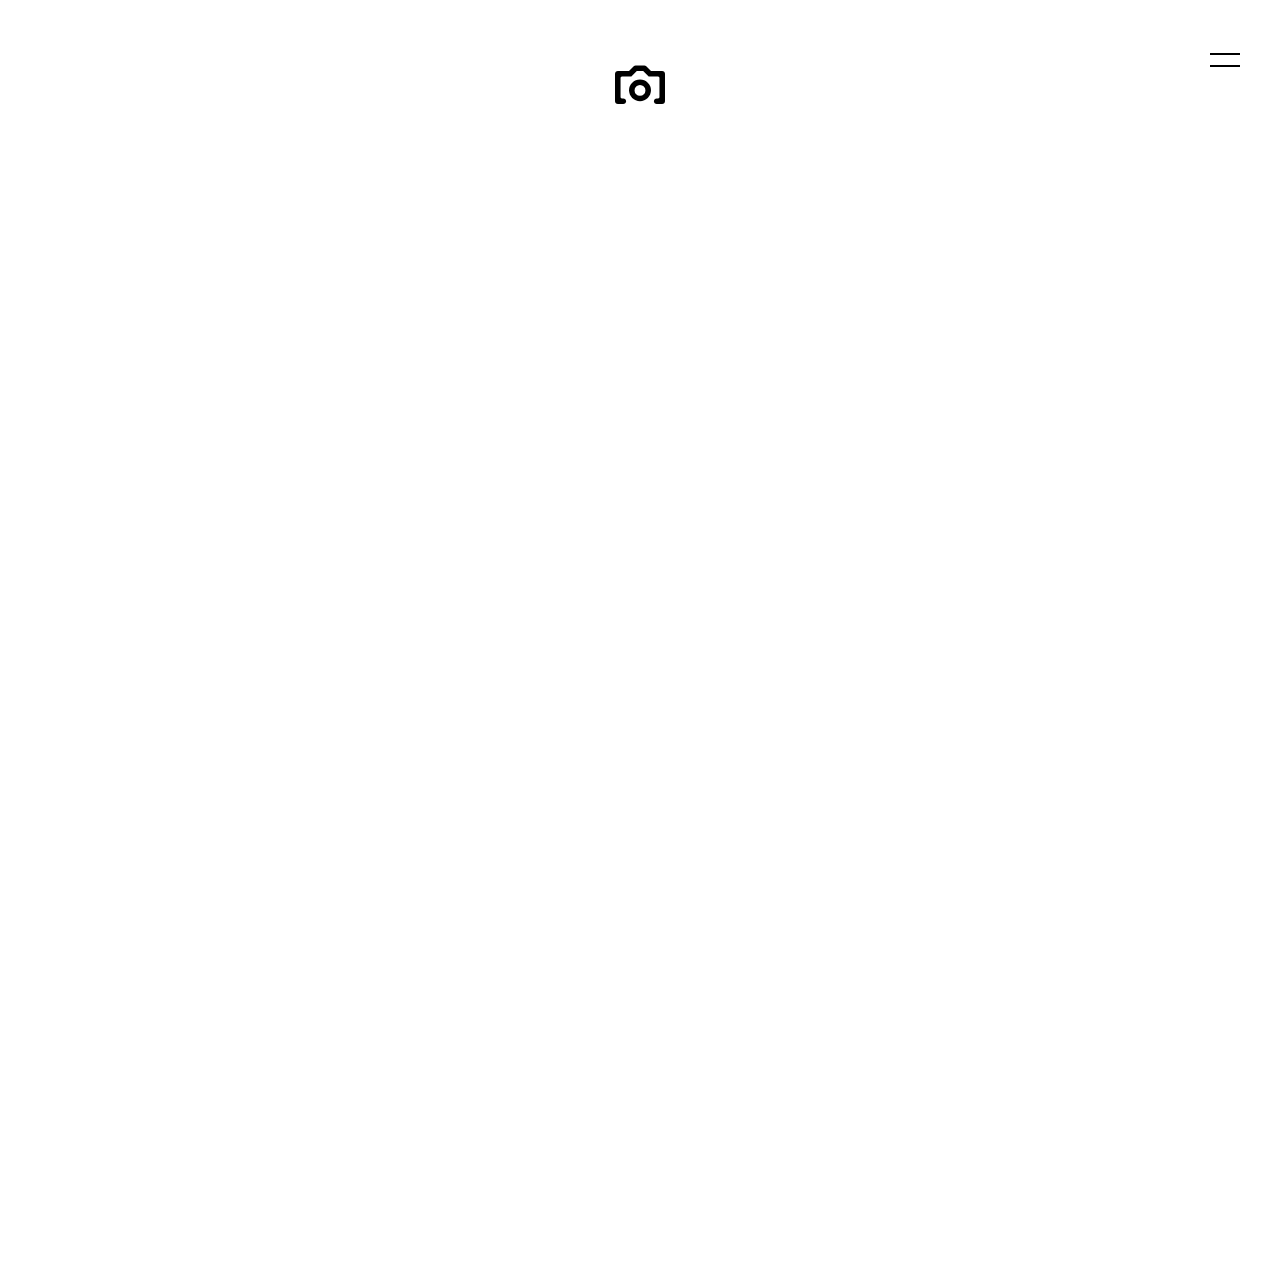
==== commit 7dc69a32: "reajustes finais" ====
--- a/about.html
+++ b/about.html
@@ -6,7 +6,7 @@
 	<head>
 	<meta charset="utf-8">
 	<meta http-equiv="X-UA-Compatible" content="IE=edge">
-	<title>Focus &mdash; 100% Free Fully Responsive HTML5 Template by FREEHTML5.co</title>
+	<title>Isa &mdash; Sobre mim</title>
 	<meta name="viewport" content="width=device-width, initial-scale=1">
 	<meta name="description" content="Free HTML5 Template by FREEHTML5.CO" />
 	<meta name="keywords" content="free html5, free template, free bootstrap, html5, css3, mobile first, responsive" />
@@ -69,10 +69,10 @@
 			<div class="fh5co-table-cell js-fullheight">
 				<ul>
 					<li><a href="index.html">Home</a></li>
-					<li><a href="gallery.html">Gallery</a></li>
-					<li><a href="services.html">Services</a></li>
+					<li><a href="gallery.html">Galeria</a></li>
+					<li><a href="services.html">Serviços</a></li>
 					<li class="active"><a href="about.html">About</a></li>
-					<li><a href="contact.html">Contact</a></li>
+					<li><a href="contact.html">Contato</a></li>
 				</ul>
 			</div>
 		</div>
@@ -91,8 +91,8 @@
 			<div class="container">
 				<div class="row">
 					<div class="col-md-8 col-md-offset-2 text-center animate-box">
-						<h2 class="intro-heading">About Us</h2>
-						<p><span>Created with <i class="icon-heart3"></i> by the fine folks at <a href="http://freehtml5.co">FreeHTML5.co</a></span></p>
+						<h2 class="intro-heading">Sobre a Isa</h2>
+						<p class="txt-sobreIsa">Eu me chamo Isabelle. Sou uma pessoa muito sensível e atenta aos detalhes. Gosto do que encanta e em tudo que eu faço procuro tocar o coração das pessoas. Sou muito curiosa e empreendedora. Estou sempre me aprimorando em técnica e faço muitas pesquisas, de forma a fazer constante inovação e oferecer um serviço diferenciado. <br> Procuro captar o momento de forma sensível e verdadeiro. Permito que minha criatividade não tenha limites e esteja em melhoria contínua. Por isso gosto de explorar cores e gerar experiências surpreendentes. A fotografia me conquista por me permitir vivenciar tudo isso. <br> O maior diferencial do meu trabalho é o de surpreender, emocionar, inspirar e realizar sonhos. Nutrindo uma conexão de amor e confiança com os meus clientes. </p>
 					</div>
 				</div>
 			</div>
@@ -102,152 +102,18 @@
 				<div class="row">
 					<div class="col-md-8 col-md-offset-2 text-center animate-box">
 						<div class="about">
-							<img src="images/author.jpg" alt="">
+							<img src="images/WhatsApp Image 2023-05-07 at 10.24.10.jpeg" alt="">
 						</div>
 						<div class="desc">
-							<h3>Eloisa Doe</h3>
-							<p>Far far away, behind the word mountains, far from the countries Vokalia and Consonantia, there live the blind texts. Separated they live in Bookmarksgrove right at the coast of the Semantics. Far far away, behind the word mountains, far from the countries Vokalia and Consonantia, there live the blind texts. Separated they live in Bookmarksgrove right at the coast of the Semantics.</p>
-							<p class="fh5co-social-icon">
-								<a href="#"><i class="icon-twitter2"></i></a>
-								<a href="#"><i class="icon-facebook2"></i></a>
-								<a href="#"><i class="icon-instagram"></i></a>
-								<a href="#"><i class="icon-dribbble2"></i></a>
-								<a href="#"><i class="icon-youtube"></i></a>
-							</p>
+							<h3>e mais..</h3>
+							<p>Já fui projetista e ja fui professora dos cursos de Design grafico, Arquitetura e Engenharia. Foi em uma projeto de extenão que criei dentro do curso de Arquitetura e Design que meu olhar pra fotografia despertou. Foi la que fiz junto com meus alunos as maiores experiencias em fotografia, era divertido ensinar e aprender com eles, sempre com uma playlist pra animar.</p>
+							
 						</div>
 					</div>
 				</div>
 			</div>
 		</div>
-		<div id="fh5co-photos-section">
-			<div class="container">
-				<div class="row">
-					<div class="col-md-6 col-md-offset-3 text-center animate-box">
-						<div class="heading-section">
-							<h2>6 Photo Collection</h2>
-							<p>Far far away, behind the word mountains, far from the countries Vokalia and Consonantia, there live the blind texts.</p>
-						</div>
-					</div>
-				</div>
-				<div class="row text-center">
-					<div class="col-md-4 animate-box">
-						<a href="#" class="grid-photo" style="background-image: url(images/pic7.jpg);">
-							<div class="desc">
-								<h3>Camera</h3>
-								<span>12 Photos</span>
-							</div>
-						</a>
-					</div>
-					<div class="col-md-4 animate-box">
-						<a href="#" class="grid-photo" style="background-image: url(images/pic8.jpg);">
-							<div class="desc">
-								<h3>Wedding</h3>
-								<span>100 Photos</span>
-							</div>
-						</a>
-					</div>
-					<div class="col-md-4 animate-box">
-						<a href="#" class="grid-photo" style="background-image: url(images/pic12.jpg);">
-							<div class="desc">
-								<h3>Drinks</h3>
-								<span>45 Photos</span>
-							</div>
-						</a>
-					</div>
-					<div class="col-md-4 animate-box">
-						<a href="#" class="grid-photo" style="background-image: url(images/pic9.jpg);">
-							<div class="desc">
-								<h3>Camera</h3>
-								<span>12 Photos</span>
-							</div>
-						</a>
-					</div>
-					<div class="col-md-4 animate-box">
-						<a href="#" class="grid-photo" style="background-image: url(images/pic14.jpg);">
-							<div class="desc">
-								<h3>Wedding</h3>
-								<span>100 Photos</span>
-							</div>
-						</a>
-					</div>
-					<div class="col-md-4 animate-box">
-						<a href="#" class="grid-photo" style="background-image: url(images/pic11.jpg);">
-							<div class="desc">
-								<h3>Drinks</h3>
-								<span>45 Photos</span>
-							</div>
-						</a>
-					</div>
-				</div>
-			</div>
-		</div>
-		<footer>
-			<div id="footer">
-				<div class="container">
-					<div class="row">
-						<div class="col-md-3">
-							<h3 class="section-title">Focus</h3>
-							<p>Far far away, behind the word mountains, far from the countries Vokalia and Consonantia, there live the blind texts. Separated they live in Bookmarksgrove right at the coast of the Semantics.</p>
-						</div>
-						
-						<div class="col-md-3">
-							<h3 class="section-title">Our Services</h3>
-							<ul>
-								<li><a href="#">Videos</a></li>
-								<li><a href="#">Photography</a></li>
-								<li><a href="#">Editing Photos</a></li>
-								<li><a href="#">Newsletter</a></li>
-								<li><a href="#">API</a></li>
-								<li><a href="#">FAQ / Contact</a></li>
-							</ul>
-						</div>
-
-						<div class="col-md-4">
-							<h3 class="section-title">Photos</h3>
-							<ul class="float">
-								<li><a href="#">Natures</a></li>
-								<li><a href="#">Adventure</a></li>
-								<li><a href="#">Wedding</a></li>
-								<li><a href="#">Food &amp; Drinks</a></li>
-								<li><a href="#">Animals</a></li>
-								<li><a href="#">Cars</a></li>
-							</ul>
-							<ul class="float">
-								<li><a href="#">Architecture</a></li>
-								<li><a href="#">Wallpaper Car</a></li>
-								<li><a href="#">Business</a></li>
-								<li><a href="#">Lanscape</a></li>
-								<li><a href="#">Environment</a></li>
-								<li><a href="#">Climate</a></li>
-							</ul>
-						</div>
-						<div class="col-md-2">
-							<h3 class="section-title">Information</h3>
-							<ul>
-								<li><a href="#">Terms &amp; Condition</a></li>
-								<li><a href="#">License</a></li>
-								<li><a href="#">Privacy &amp; Policy</a></li>
-								<li><a href="#">Contact Us</a></li>
-							</ul>
-						</div>
-					</div>
-					<div class="row copy-right">
-						<div class="col-md-6 col-md-offset-3 text-center">
-							<p class="fh5co-social-icon">
-								<a href="#"><i class="icon-twitter2"></i></a>
-								<a href="#"><i class="icon-facebook2"></i></a>
-								<a href="#"><i class="icon-instagram"></i></a>
-								<a href="#"><i class="icon-dribbble2"></i></a>
-								<a href="#"><i class="icon-youtube"></i></a>
-							</p>
-							<p>Copyright 2016 Free Html5 <a href="#">Focus</a>. All Rights Reserved. <br>Made with <i class="icon-heart3"></i> by <a href="http://freehtml5.co/" target="_blank">Freehtml5.co</a> / Demo Images: <a href="https://unsplash.com/" target="_blank">Unsplash </a></p>
-						</div>
-					</div>
-				</div>
-			</div>
-		</footer>
-	
-	</div>
+		
 
 	<!-- jQuery -->
 	<script src="js/jquery.min.js"></script>
--- a/css/style.css
+++ b/css/style.css
@@ -5,6 +5,10 @@
   font-weight: normal;
   font-style: normal;
 }
+
+/* * {
+  border: 1px solid red;
+} */
 
 body {
   font-family: "Roboto", Arial, serif;
@@ -79,6 +83,15 @@
 ::selection {
   color: #fcfcfc;
   background: #b7c2c2;
+}
+
+.section-title {
+  display: flex;
+  position: relative;
+  padding-left: 0;
+  width: 1200px;
+  justify-content: center;
+  align-items: center;
 }
 
 #fh5co-page {
@@ -177,6 +190,58 @@
   padding: 50px 0 0 0;
   margin: 0;
 }
+
+.form-container {
+  width: 300px;
+  margin: 0 auto;
+}
+
+.form-group {
+  margin-bottom: 10px;
+}
+
+.form-group label {
+  display: block;
+  margin-bottom: 5px;
+}
+
+.form-group input,
+.form-group textarea {
+  width: 100%;
+  padding: 5px;
+}
+
+.submit-button {
+  background-color: #222e4a;
+  width: 100%;
+  border-radius: 5px;
+  color: white;
+  border: none;
+  padding: 10px;
+  text-align: center;
+  text-decoration: none;
+  display: inline-block;
+  font-size: 16px;
+  margin-top: 10px;
+  cursor: pointer;
+}
+
+.duvida {
+  display: flex;
+  position: relative;
+  height: 40px;
+  justify-content: center;
+  padding: 0;
+  margin: 0;
+  align-items: center;
+  background-color: #f8ecfb;
+}
+
+.duvida > span {
+  position: relative;
+  padding-top: 30px;
+}
+
 @media screen and (max-width: 768px) {
   #fh5co-main-nav ul {
     padding: 20px 0 0 0;
@@ -198,6 +263,14 @@
   -ms-border-radius: 40px;
   border-radius: 40px;
 }
+.section-title {
+  display: flex;
+  position: relative;
+  padding-left: 0;
+  width: 100%;
+  justify-content: center;
+  align-items: center;
+}
 @media screen and (max-width: 768px) {
   #fh5co-main-nav ul li a {
     font-size: 30px;
@@ -332,7 +405,7 @@
   display: -moz-inline-stack;
   display: inline-block;
   zoom: 1;
-  *display: inline;
+  display: inline;
   width: 30px;
   height: 2px;
   color: #000;
@@ -582,6 +655,40 @@
   float: left;
   width: 100%;
 }
+
+.services > h3 {
+  font-size: 18px;
+  font-weight: 400;
+  color: #818387;
+}
+
+.services > h4 {
+  font-size: 10px;
+  margin-top: -20px;
+}
+
+.services > .subtxt-pacotes {
+  text-align: justify;
+  color: #dca979;
+  font-size: 14px;
+  width: 80%;
+}
+
+.subtxt-subtxt-pacotes {
+    width: 80%;
+    font-size: 16px;
+}
+
+.subtxt-preco {
+  color: #0f0c09;
+}
+
+.txt-sobreIsa {
+  text-align: justify;
+  padding-left: 20px;
+  padding-right: 20px;
+  color: #645e57;
+}
 @media screen and (max-width: 992px) {
   .services {
     margin-bottom: 60px;
@@ -746,7 +853,7 @@
 .mfp-with-zoom .mfp-container,
 .mfp-with-zoom.mfp-bg {
   opacity: 0;
-  -webkit-backface-visibility: hidden;
+  /* -webkit-backface-visibility: hidden; */
   /* ideally, transition speed should match zoom duration */
   -webkit-transition: all 0.3s ease-out;
   -moz-transition: all 0.3s ease-out;
